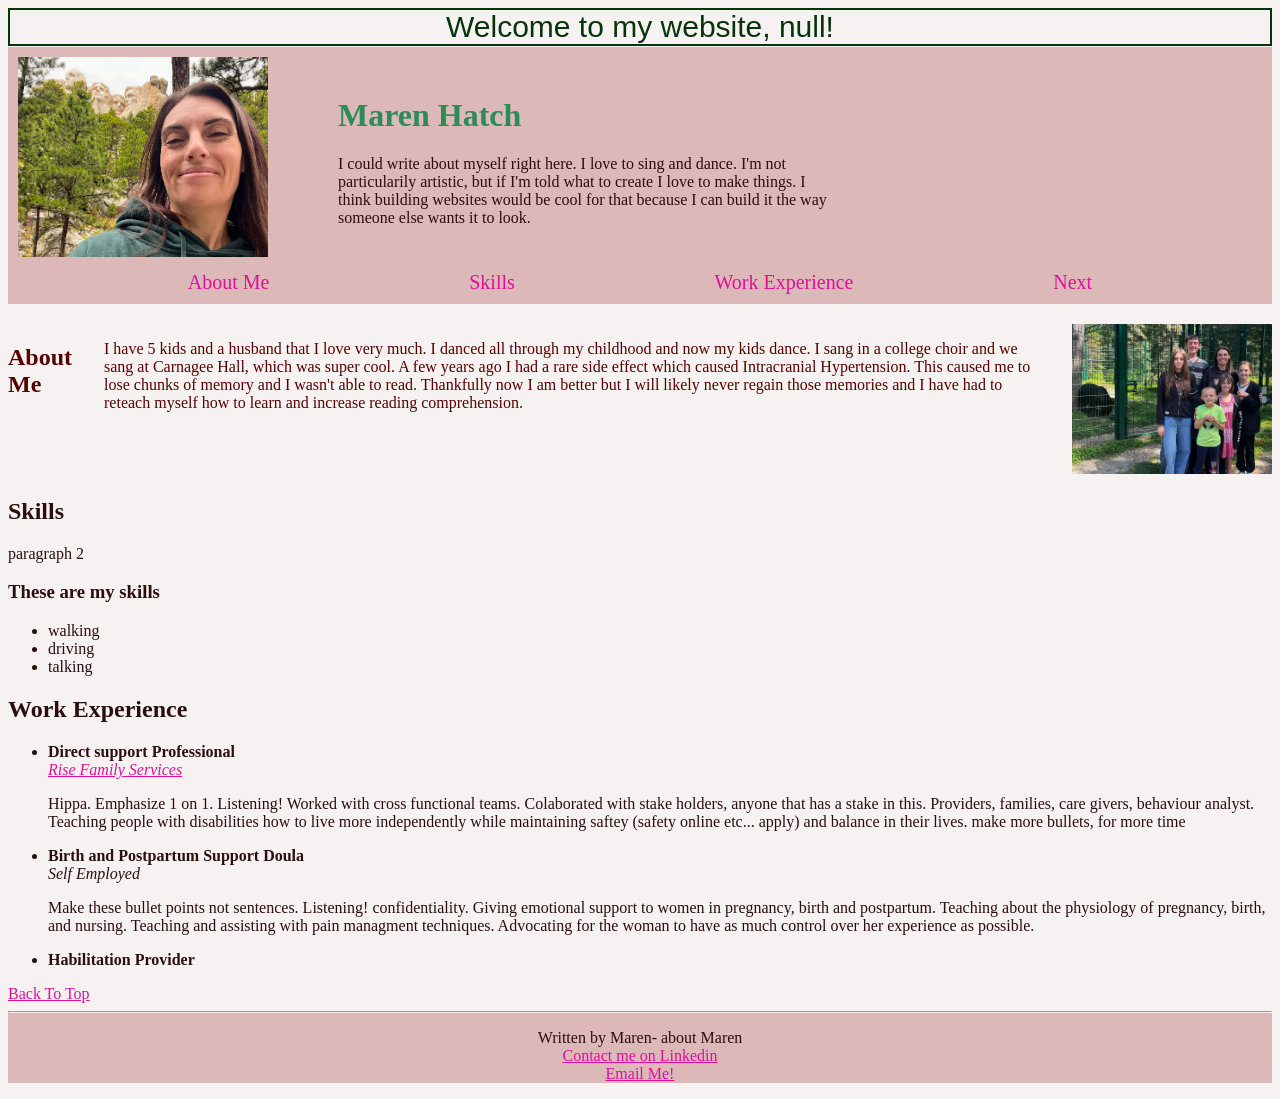
==== index.html @ 508d36a8 "Add files to repository" ====
<!DOCTYPE html>
<html lang="en">

<head>
    <meta charset="UTF-8">
    <meta name="viewport" content="width=device-width, initial-scale=1.0">
    <title>🌹 Hello World</title>
    <link rel="stylesheet" href="styles.css">
</head>

<body id="top">
    <div id="greeting"></div>

    <header>

        <a href="https://www.nps.gov/moru/index.htm" target="_blank"><img src="Maren.jpg" alt="Maren at Mount Rushmore"
                height="200px"></a>

        <div class="intro">
            <h1>Maren Hatch</h1>

            <p>I could write about myself right here. I love to sing and dance.
                I'm not particularily artistic, but if I'm told what to create I love to make things.
                I think building websites would be cool for that because I can build it the way someone else wants it to
                look.</p>
        </div>

    </header>

    <nav>
        <div class="contents">
            <a href="#aboutme">About Me</a></li>
            <a href="#skills">Skills</a></li>
            <a href="#work">Work Experience</a></li>
            <a href="next">Next</a></li>
        </div>
    </nav>

    <main>

        <section id="aboutme">
            <div>
                <h2>About Me</h2>
            </div class="aboutme">

            <p>I have 5 kids and a husband that I love very much.
                I danced all through my childhood and now my kids dance.
                I sang in a college choir and we sang at Carnagee Hall, which was super cool.
                A few years ago I had a rare side effect which caused Intracranial Hypertension.
                This caused me to lose chunks of memory and I wasn't able to read.
                Thankfully now I am better but I will likely never regain those memories
                and I have had to reteach myself how to learn and increase reading comprehension.

            </p>
            </div>
            <div>
                <a href="https://bear.org/" target="_blank"><img src="Meandkids.jpg"
                        alt="Maren and her 5 kids visiting the bear center" width="200"></a>
            </div>
        </section>

        <section id="skills">
            <h2>Skills</h2>
            <p>paragraph 2</p>
            <h3>These are my skills</h3>
            <ul>
                <li>walking</li>
                <li>driving</li>
                <li>talking</li>
            </ul>

        </section>
        <section id="work">
            <h2>Work Experience</h2>
            <ul>
                <li><b>Direct support Professional</b>
                    <br><a href="https://riseservicesincut.org/" target="_blank"><i>Rise Family Services</i></a>
                    <p> Hippa. Emphasize 1 on 1. Listening! Worked with cross functional teams. Colaborated with stake
                        holders, anyone that has a stake in this. Providers, families, care givers, behaviour analyst.
                        Teaching people with disabilities how to live more independently
                        while maintaining saftey (safety online etc... apply) and balance in their lives.
                        make more bullets, for more time</p>
                </li>
                <li><b>Birth and Postpartum Support Doula</b>
                    <br><i>Self Employed</i>
                    <p>Make these bullet points not sentences. Listening! confidentiality. Giving emotional support to
                        women in pregnancy, birth and postpartum.
                        Teaching about the physiology of pregnancy, birth, and nursing.
                        Teaching and assisting with pain managment techniques. Advocating for the woman
                        to have as much control over her experience as possible. </p>
                </li>
                <li><b>Habilitation Provider</b>

                </li>
            </ul>

        </section>
    </main>
    <a href="#top">Back To Top </a>

    <script src="index.js"></script>

</body>
<footer class="centered">
    <hr>
    <p> Written by Maren- about Maren
        <br>
        <a href="https://www.linkedin.com/in/maren-hatch-58a64330a/" target="_blank">Contact me on Linkedin</a>
        <br>
        <a href="mailto:sunshine_2462003@yahoo.com" target="_blank">Email Me!</a>
    </p>
</footer>

</html>
---- styles.css ----
body {
    background-color: rgb(246, 242, 242);
    color: rgb(43, 14, 14)
}



header {
    background-color: rgb(220, 184, 184);
    display: flex;
    justify-content: left;
    align-items: center;
    gap: 20px;
    padding: 10px;
    margin-top: -4px;
}

.intro {
    margin-left: 50px;
}

.intro {
    max-width: 500px;
    text-align: left;
}

.contents {
    background-color: rgb(220, 184, 184);
    overflow: hidden;
    display: flex;
    justify-content: space-evenly;
}

h1 {
    color: seagreen;
}


.contents a {
    float: left;
    color: #f2f2f5;
    text-align: center;
    padding: 0px 20px 10px;
    text-decoration: none;
    font-size: 20px;
}

.contents a:hover {
    background-color: #4c0505;
    color: rgb(243, 240, 240);
    font-style: italic;
}

.centered {
    text-align: center;
}

.right {
    text-align: right;
}

a:link {
    color: rgb(225, 15, 155);
}

a:visited {
    color: rgb(225, 15, 155)
}

a:hover {
    color: hotpink
}

a:active {
    color: rgb(76, 32, 54)
}


#aboutme {
    margin-top: 20px;
    color: rgb(87, 0, 0);
    display: flex;
    flex-direction: row;
    gap: 2em;
    /* Add space between children */
}

.aboutme {
    max-width: 500px;
}

footer {
    background-color: rgb(220, 184, 184);
}
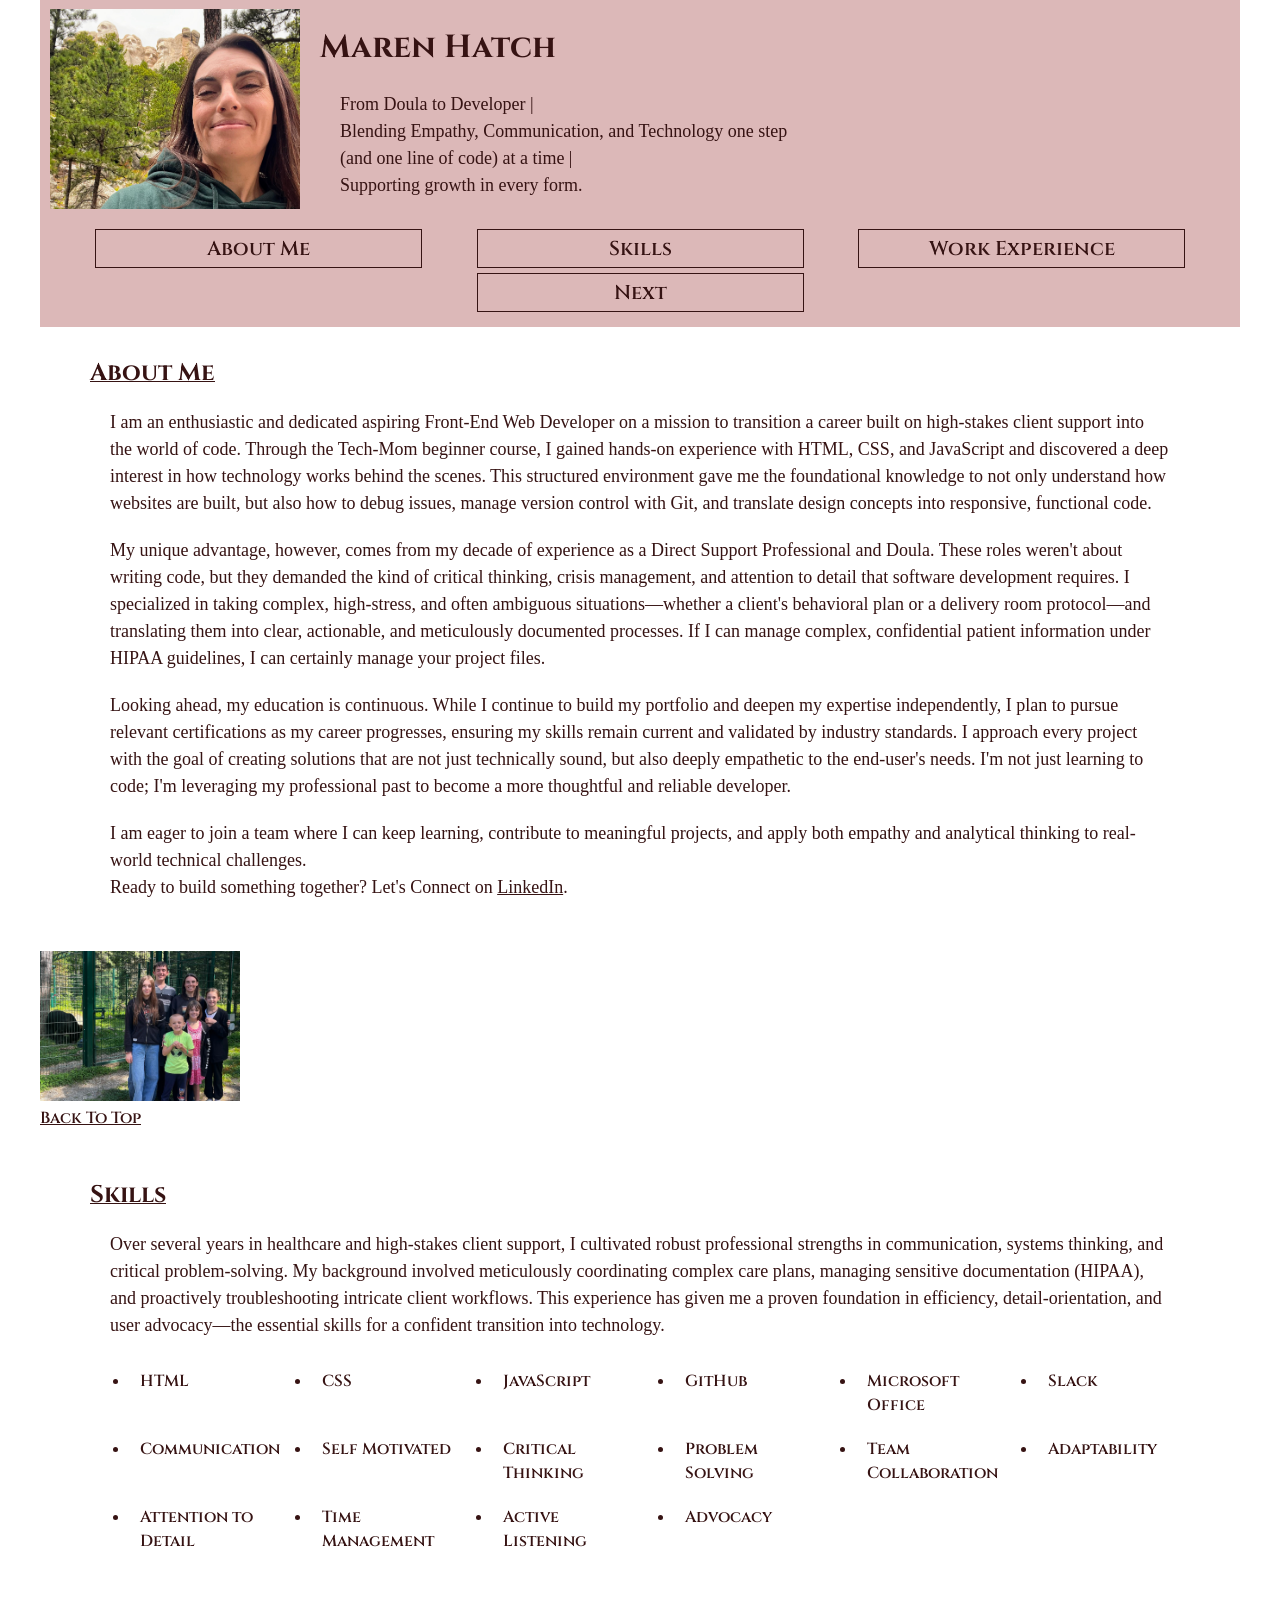
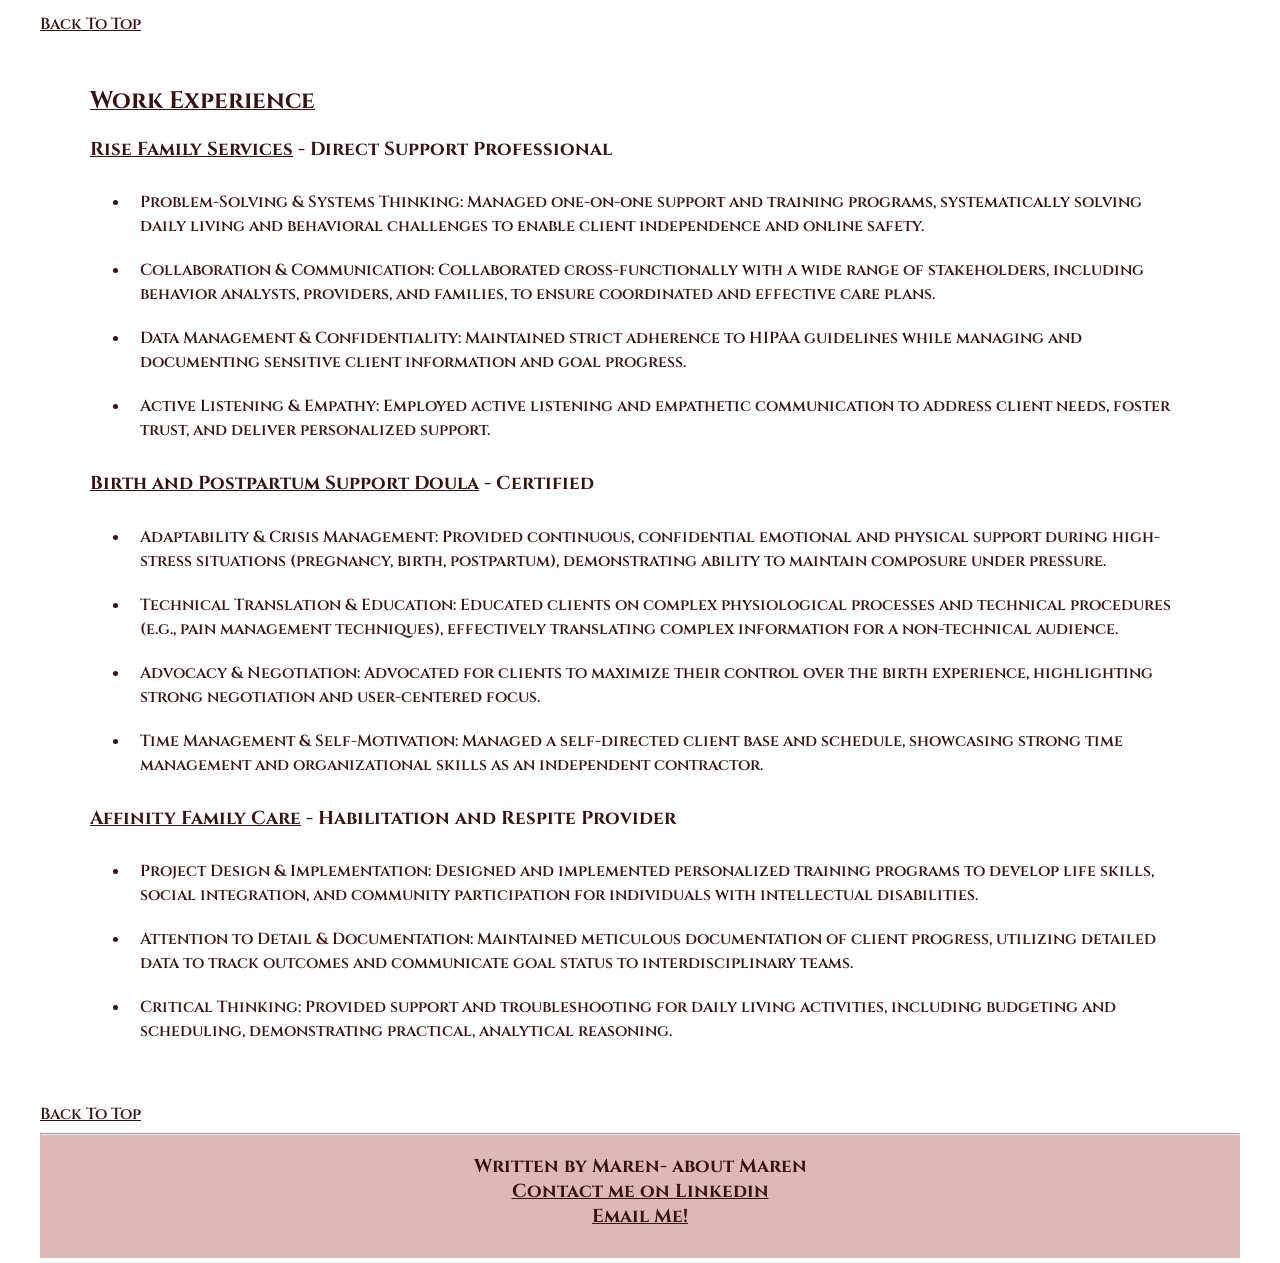
==== commit d77859bf: "updates about me, skills details, skills list in columns, commented out JS for now" ====
--- a/index.html
+++ b/index.html
@@ -4,7 +4,12 @@
 <head>
     <meta charset="UTF-8">
     <meta name="viewport" content="width=device-width, initial-scale=1.0">
-    <title>🌹 Hello World</title>
+    <title>Maren Hatch 🌹 </title>
+
+    <link rel="preconnect" href="https://fonts.googleapis.com">
+    <link rel="preconnect" href="https://fonts.gstatic.com" crossorigin>
+    <link href="https://fonts.googleapis.com/css2?family=Cinzel:wght@400..900&display=swap" rel="stylesheet">
+
     <link rel="stylesheet" href="styles.css">
 </head>
 
@@ -19,10 +24,11 @@
         <div class="intro">
             <h1>Maren Hatch</h1>
 
-            <p>I could write about myself right here. I love to sing and dance.
-                I'm not particularily artistic, but if I'm told what to create I love to make things.
-                I think building websites would be cool for that because I can build it the way someone else wants it to
-                look.</p>
+            <p>From Doula to Developer | <br>
+                Blending Empathy, Communication, and Technology one step
+                (and one line of code)
+                at a time | <br>Supporting growth in every form.
+            </p>
         </div>
 
     </header>
@@ -33,6 +39,7 @@
             <a href="#skills">Skills</a></li>
             <a href="#work">Work Experience</a></li>
             <a href="next">Next</a></li>
+
         </div>
     </nav>
 
@@ -43,72 +50,154 @@
                 <h2>About Me</h2>
             </div class="aboutme">
 
-            <p>I have 5 kids and a husband that I love very much.
-                I danced all through my childhood and now my kids dance.
-                I sang in a college choir and we sang at Carnagee Hall, which was super cool.
-                A few years ago I had a rare side effect which caused Intracranial Hypertension.
-                This caused me to lose chunks of memory and I wasn't able to read.
-                Thankfully now I am better but I will likely never regain those memories
-                and I have had to reteach myself how to learn and increase reading comprehension.
-
-            </p>
-            </div>
-            <div>
-                <a href="https://bear.org/" target="_blank"><img src="Meandkids.jpg"
-                        alt="Maren and her 5 kids visiting the bear center" width="200"></a>
-            </div>
+            <p>I am an enthusiastic and dedicated aspiring Front-End Web Developer on a mission to transition a career
+                built on high-stakes client support into the world of code. Through the Tech-Mom beginner course, I
+                gained hands-on experience with HTML, CSS, and JavaScript and discovered a deep interest in how
+                technology works behind the scenes. This structured environment gave me the foundational knowledge to
+                not only understand how websites are built, but also how to debug issues, manage version control with
+                Git, and translate design concepts into responsive, functional code.</p>
+
+            <p>My unique advantage, however, comes from my decade of experience as a Direct Support Professional and
+                Doula. These roles weren't about writing code, but they demanded the kind of critical thinking, crisis
+                management, and attention to detail that software development requires. I specialized in taking complex,
+                high-stress, and often ambiguous situations—whether a client's behavioral plan or a delivery room
+                protocol—and translating them into clear, actionable, and meticulously documented processes. If I can
+                manage complex, confidential patient information under HIPAA guidelines, I can certainly manage your
+                project files.
+            </p>
+            <p>
+                Looking ahead, my education is continuous. While I continue to build my portfolio and deepen my
+                expertise independently, I plan to pursue relevant certifications as my career progresses, ensuring my
+                skills remain current and validated by industry standards. I approach every project with the goal of
+                creating solutions that are not just technically sound, but also deeply empathetic to the end-user's
+                needs. I'm not just learning to code; I'm leveraging my professional past to become a more thoughtful
+                and reliable developer.
+            </p>
+            <p>
+                I am eager to join a team where I can keep learning, contribute to meaningful projects, and apply both
+                empathy and analytical thinking to real-world technical challenges.
+                <br>Ready to build something together? Let's Connect on <a
+                    href="https://www.linkedin.com/in/maren-hatch-58a64330a/" target="_blank">LinkedIn</a>.
+            </p>
         </section>
+        <div>
+            <a href="https://bear.org/" target="_blank"><img src="Meandkids.jpg"
+                    alt="Maren and her 5 kids visiting the bear center" width="200"></a>
+        </div>
+
+        <a href="#top">Back To Top </a>
 
         <section id="skills">
             <h2>Skills</h2>
-            <p>paragraph 2</p>
-            <h3>These are my skills</h3>
-            <ul>
-                <li>walking</li>
-                <li>driving</li>
-                <li>talking</li>
+            <p>Over several years in healthcare and high-stakes client support, I cultivated robust professional
+                strengths in communication, systems thinking, and critical problem-solving. My background involved
+                meticulously coordinating complex care plans, managing sensitive documentation (HIPAA), and proactively
+                troubleshooting intricate client workflows. This experience has given me a proven foundation in
+                efficiency, detail-orientation, and user advocacy—the essential skills for a confident transition into
+                technology.
+            </p>
+
+            <ul class="skills-list">
+                <li>HTML</li>
+                <li>CSS</li>
+                <li>JavaScript</li>
+                <li>GitHub</li>
+                <li>Microsoft Office</li>
+                <li>Slack</li>
+                <li>Communication</li>
+                <li>Self Motivated</li>
+                <li>Critical Thinking</li>
+                <li>Problem Solving</li>
+                <li>Team Collaboration</li>
+                <li>Adaptability</li>
+                <li>Attention to Detail</li>
+                <li>Time Management</li>
+                <li>Active Listening</li>
+                <li>Advocacy</li>
+
             </ul>
 
         </section>
+
+        <a href="#top">Back To Top </a>
+
         <section id="work">
             <h2>Work Experience</h2>
+
+            <h3><a href="https://riseservicesincut.org/" target="_blank">Rise Family Services</a>
+                - Direct Support Professional</h3>
             <ul>
-                <li><b>Direct support Professional</b>
-                    <br><a href="https://riseservicesincut.org/" target="_blank"><i>Rise Family Services</i></a>
-                    <p> Hippa. Emphasize 1 on 1. Listening! Worked with cross functional teams. Colaborated with stake
-                        holders, anyone that has a stake in this. Providers, families, care givers, behaviour analyst.
-                        Teaching people with disabilities how to live more independently
-                        while maintaining saftey (safety online etc... apply) and balance in their lives.
-                        make more bullets, for more time</p>
-                </li>
-                <li><b>Birth and Postpartum Support Doula</b>
-                    <br><i>Self Employed</i>
-                    <p>Make these bullet points not sentences. Listening! confidentiality. Giving emotional support to
-                        women in pregnancy, birth and postpartum.
-                        Teaching about the physiology of pregnancy, birth, and nursing.
-                        Teaching and assisting with pain managment techniques. Advocating for the woman
-                        to have as much control over her experience as possible. </p>
-                </li>
-                <li><b>Habilitation Provider</b>
-
-                </li>
+                <li>Problem-Solving & Systems Thinking: Managed one-on-one support and training programs,
+                    systematically solving daily living and behavioral challenges to enable client independence
+                    and
+                    online safety.
+                </li>
+                <li>Collaboration & Communication: Collaborated cross-functionally with a wide range of
+                    stakeholders, including behavior analysts, providers, and families, to ensure coordinated
+                    and
+                    effective care plans.
+                </li>
+                <li>Data Management & Confidentiality: Maintained strict adherence to HIPAA guidelines while
+                    managing and documenting sensitive client information and goal progress.
+                </li>
+                <li>Active Listening & Empathy: Employed active listening and empathetic communication to
+                    address
+                    client needs, foster trust, and deliver personalized support.
+                </li>
+            </ul>
+            <h3><a href="https://postpartum.net/get-help/doulas/" target="_blank">Birth and Postpartum Support Doula</a>
+                - Certified</h3>
+            <ul>
+                <li>Adaptability & Crisis Management: Provided continuous, confidential emotional and physical
+                    support during high-stress situations (pregnancy, birth, postpartum), demonstrating ability
+                    to
+                    maintain composure under pressure.
+                </li>
+                <li>Technical Translation & Education: Educated clients on complex physiological processes and
+                    technical procedures (e.g., pain management techniques), effectively translating complex
+                    information for a non-technical audience.
+
+                </li>
+                <li>Advocacy & Negotiation: Advocated for clients to maximize their control over the birth
+                    experience, highlighting strong negotiation and user-centered focus.
+
+                </li>
+                <li>Time Management & Self-Motivation: Managed a self-directed client base and schedule,
+                    showcasing strong time management and organizational skills as an independent contractor.
+                </li>
+            </ul>
+            </li>
+            <h3><a href="https://affinityfamily.com/">Affinity Family Care</a> - Habilitation and Respite Provider</h3>
+            <ul>
+                <li>Project Design & Implementation: Designed and implemented personalized training programs to
+                    develop life skills, social integration, and community participation for individuals with
+                    intellectual disabilities.</li>
+                <li>Attention to Detail & Documentation: Maintained meticulous documentation of client progress,
+                    utilizing detailed data to track outcomes and communicate goal status to interdisciplinary
+                    teams.</li>
+                <li>Critical Thinking: Provided support and troubleshooting for daily living activities,
+                    including
+                    budgeting and scheduling, demonstrating practical, analytical reasoning.</li>
+            </ul>
+            </li>
             </ul>
 
         </section>
     </main>
     <a href="#top">Back To Top </a>
 
-    <script src="index.js"></script>
+    <!--<script src="index.js"></script>-->
 
 </body>
 <footer class="centered">
     <hr>
-    <p> Written by Maren- about Maren
+    <h3> Written by Maren- about Maren
         <br>
-        <a href="https://www.linkedin.com/in/maren-hatch-58a64330a/" target="_blank">Contact me on Linkedin</a>
+        <a href="https://www.linkedin.com/in/maren-hatch-58a64330a/" target="_blank">Contact me on
+            Linkedin</a>
         <br>
         <a href="mailto:sunshine_2462003@yahoo.com" target="_blank">Email Me!</a>
-    </p>
+    </h3>
 </footer>
 
 </html>
--- a/styles.css
+++ b/styles.css
@@ -1,22 +1,37 @@
 body {
-    background-color: rgb(246, 242, 242);
-    color: rgb(43, 14, 14)
+    color: rgb(54, 19, 19);
+    max-width: 1200px;
+    margin: auto;
+
+    /* <weight>: Use a value from 400 to 900 */
+    font-family: 'Cinzel', sans-serif;
+    font-optical-sizing: auto;
+    font-weight: 600;
+    font-style: normal;
 }
 
 
+p {
+    font-family: 'Times New Roman', Times, serif;
+    font-weight: 500;
+    font-size: large;
+    line-height: 1.5;
+    margin: 20px;
+}
+
+section {
+    margin: 50px;
+}
 
 header {
     background-color: rgb(220, 184, 184);
     display: flex;
+    flex-wrap: wrap;
     justify-content: left;
     align-items: center;
     gap: 20px;
     padding: 10px;
-    margin-top: -4px;
-}
-
-.intro {
-    margin-left: 50px;
+    margin-top: -5px;
 }
 
 .intro {
@@ -24,71 +39,97 @@
     text-align: left;
 }
 
+
+h2 {
+    text-decoration: underline;
+    text-decoration-thickness: 1px;
+
+}
+
 .contents {
     background-color: rgb(220, 184, 184);
     overflow: hidden;
     display: flex;
+    flex-wrap: wrap;
     justify-content: space-evenly;
+    margin-bottom: -20px;
+    padding-bottom: 10px;
+
 }
-
-h1 {
-    color: seagreen;
-}
-
 
 .contents a {
     float: left;
     color: #f2f2f5;
     text-align: center;
-    padding: 0px 20px 10px;
     text-decoration: none;
     font-size: 20px;
+    border: 1px solid rgb(54, 19, 19);
+    width: 225px;
+    padding: 5px 50px;
+    margin-bottom: 5px;
 }
 
 .contents a:hover {
-    background-color: #4c0505;
-    color: rgb(243, 240, 240);
+    background-color: rgb(54, 19, 19);
+    color: rgb(220, 184, 184);
     font-style: italic;
+    ;
+}
+
+
+ul.skills-list {
+    display: grid;
+    grid-template-columns: repeat(auto-fit, minmax(150px, 1fr));
+    justify-content: start;
+    column-gap: 30px;
+
 }
 
 .centered {
     text-align: center;
 }
 
+.justify {
+    text-align: justify
+}
+
 .right {
     text-align: right;
 }
 
+li {
+    padding: 10px;
+    line-height: 1.5;
+}
+
 a:link {
-    color: rgb(225, 15, 155);
+    color: rgb(54, 19, 19);
 }
 
 a:visited {
-    color: rgb(225, 15, 155)
+    color: rgb(54, 19, 19);
 }
 
 a:hover {
     color: hotpink
 }
 
+
+/*
 a:active {
     color: rgb(76, 32, 54)
-}
+}*/
 
-
+/*
 #aboutme {
-    margin-top: 20px;
     color: rgb(87, 0, 0);
     display: flex;
-    flex-direction: row;
-    gap: 2em;
-    /* Add space between children */
-}
+    flex-wrap: wrap;
 
-.aboutme {
-    max-width: 500px;
-}
+}*/
+
 
 footer {
     background-color: rgb(220, 184, 184);
+    padding-bottom: 10px;
 }
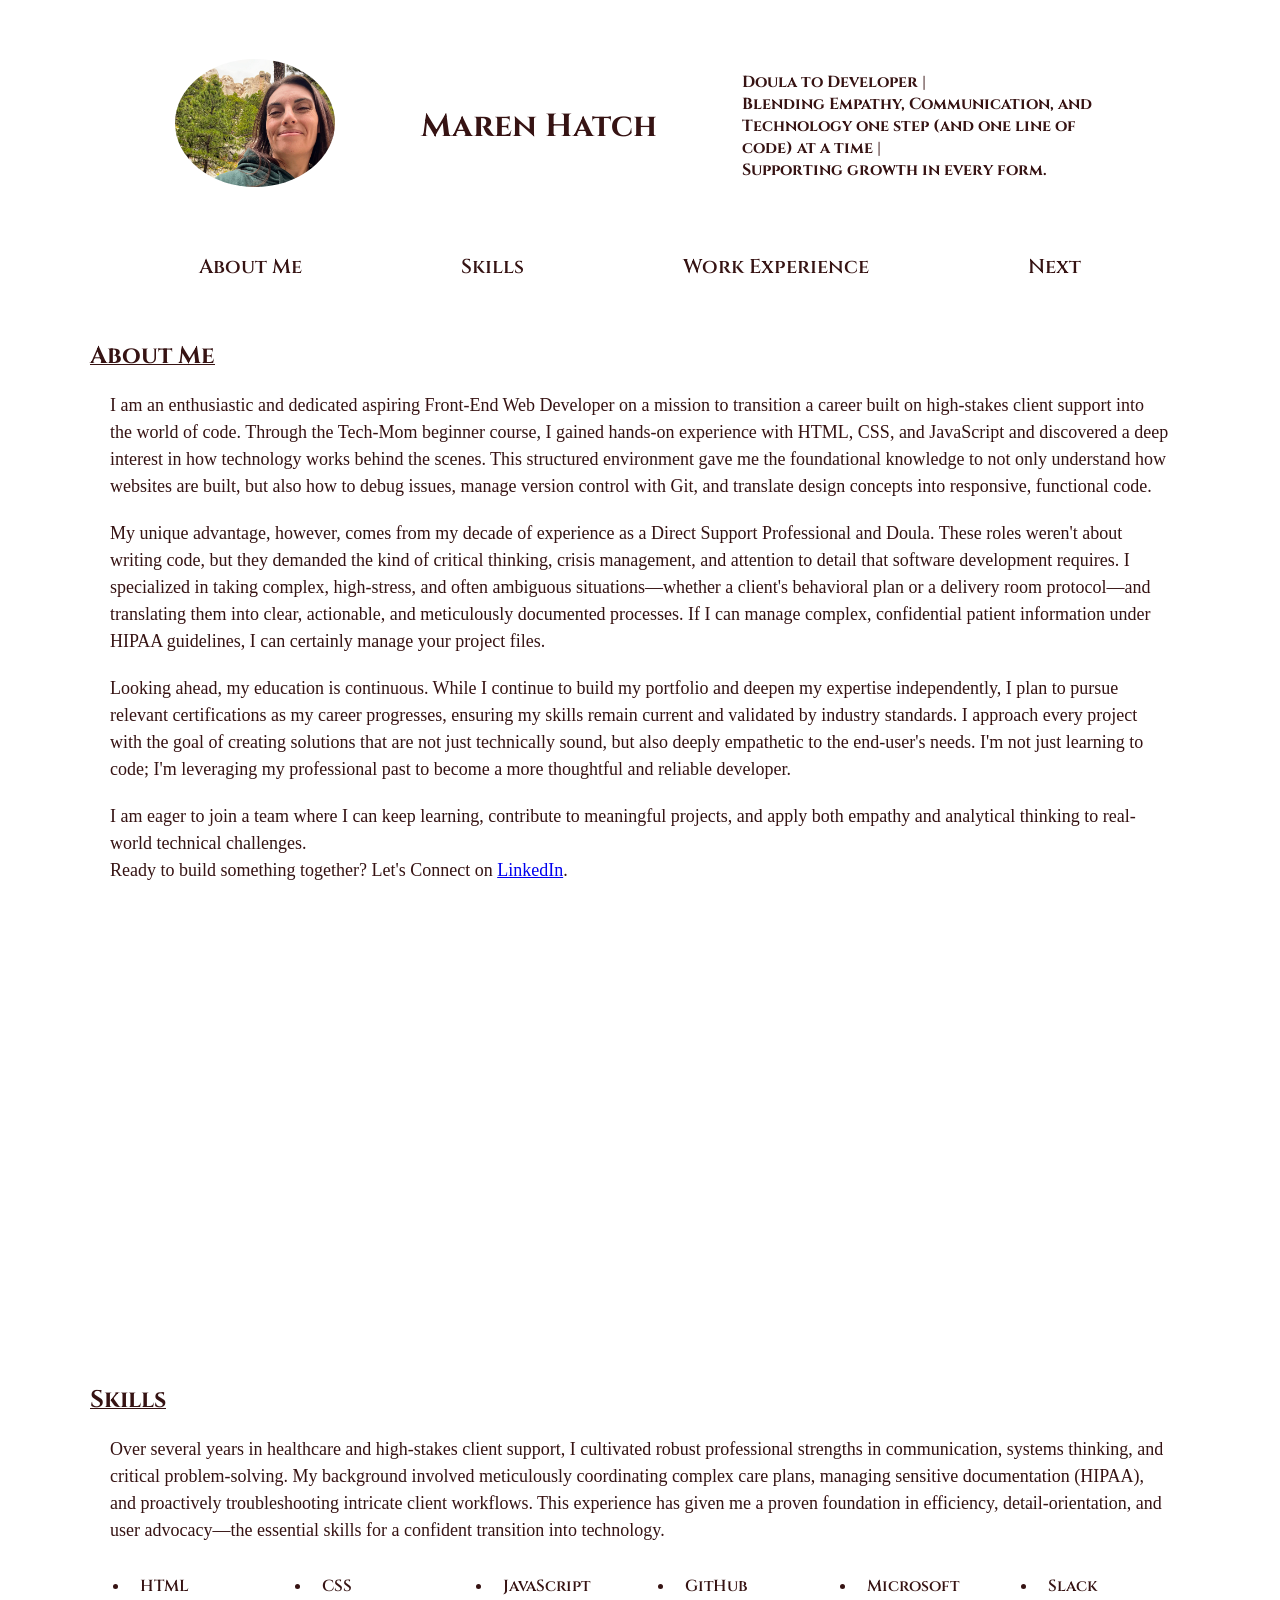
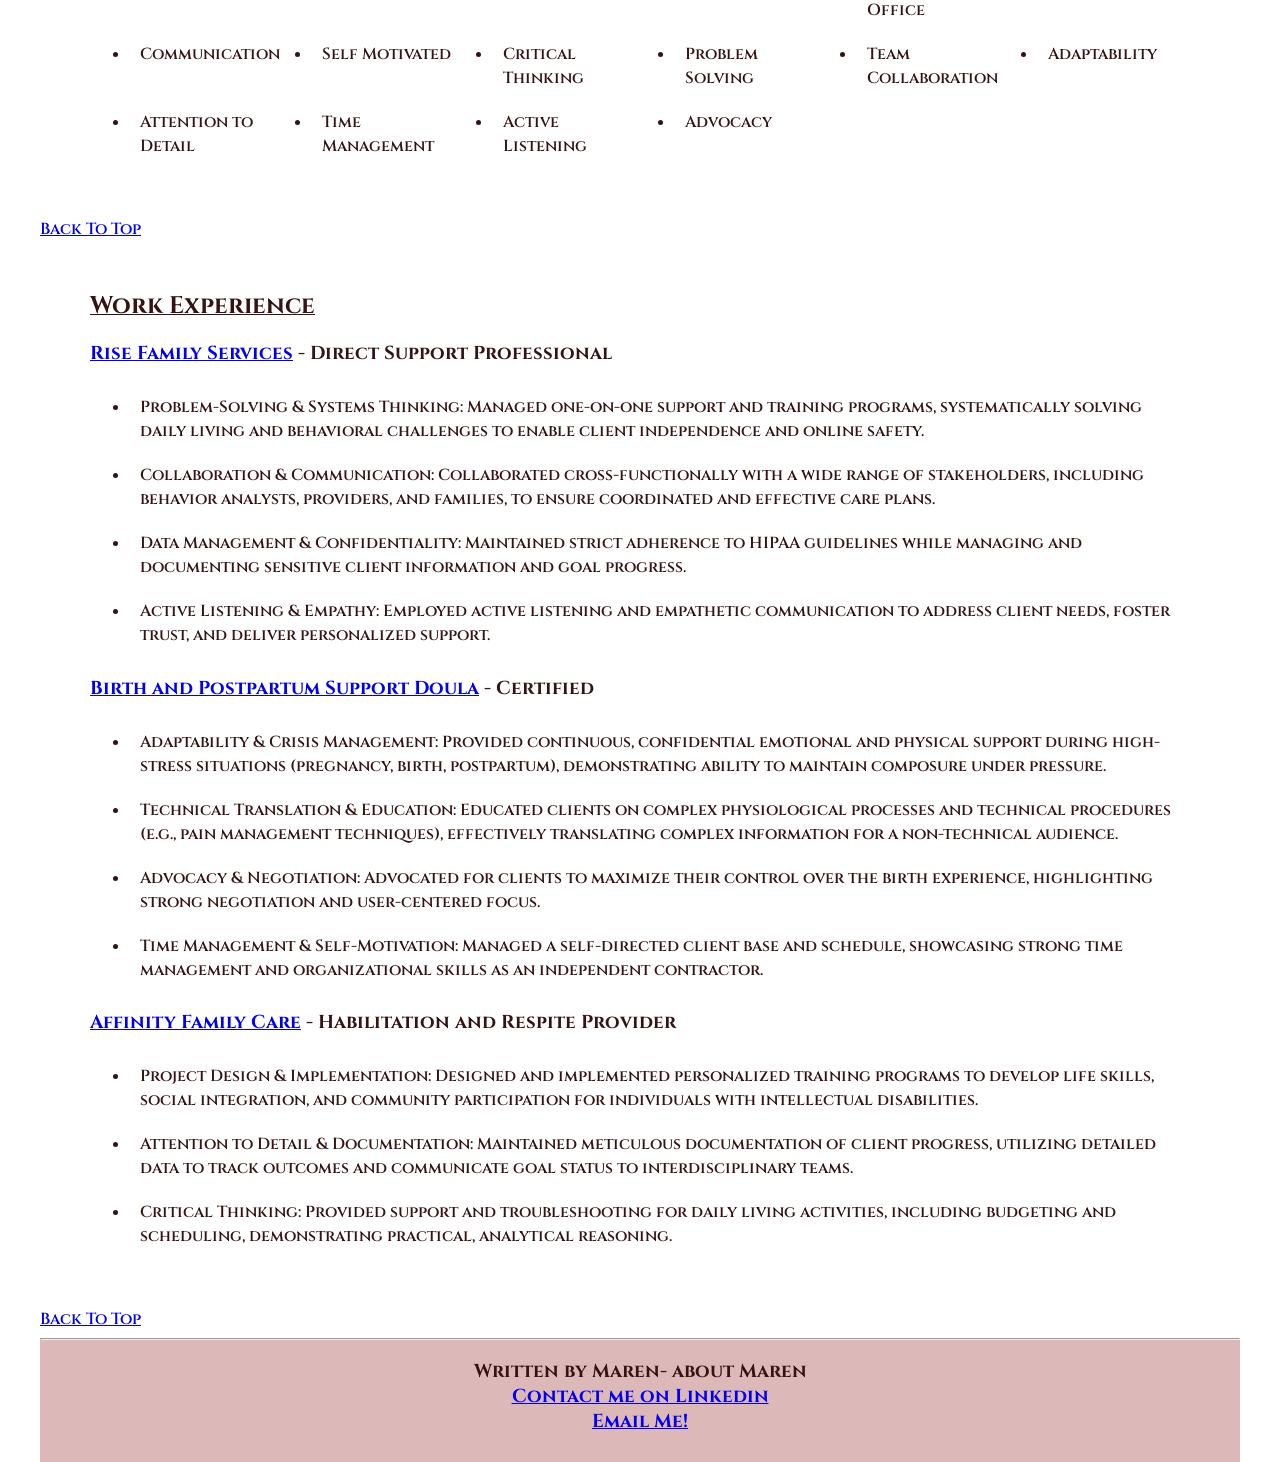
==== commit a2df9e74: "changing hero image different headshot image, different banner," ====
--- a/index.html
+++ b/index.html
@@ -17,31 +17,34 @@
     <div id="greeting"></div>
 
     <header>
-
-        <a href="https://www.nps.gov/moru/index.htm" target="_blank"><img src="Maren.jpg" alt="Maren at Mount Rushmore"
-                height="200px"></a>
-
-        <div class="intro">
-            <h1>Maren Hatch</h1>
-
-            <p>From Doula to Developer | <br>
-                Blending Empathy, Communication, and Technology one step
-                (and one line of code)
-                at a time | <br>Supporting growth in every form.
-            </p>
+        <div class="heroimage">
+
+            <div class="intro">
+
+                <a class="headshot" href="https://www.nps.gov/moru/index.htm" target="_blank"><img src="Maren.jpg"
+                        alt="Maren at Mount Rushmore"></a>
+
+                <h1>Maren Hatch</h1>
+                <h4 style="width:33%;"> Doula to Developer | <br>
+                    Blending Empathy, Communication, and Technology one step
+                    (and one line of code)
+                    at a time | <br>Supporting growth in every form.
+                </h4>
+            </div>
+
+            <nav>
+                <div class="navbar">
+                    <a href="#aboutme">About Me</a>
+                    <a href="#skills">Skills</a>
+                    <a href="#work">Work Experience</a>
+                    <a href="#next">Next</a>
+
+                </div>
+            </nav>
+
         </div>
-
     </header>
 
-    <nav>
-        <div class="contents">
-            <a href="#aboutme">About Me</a></li>
-            <a href="#skills">Skills</a></li>
-            <a href="#work">Work Experience</a></li>
-            <a href="next">Next</a></li>
-
-        </div>
-    </nav>
 
     <main>
 
@@ -80,12 +83,43 @@
                     href="https://www.linkedin.com/in/maren-hatch-58a64330a/" target="_blank">LinkedIn</a>.
             </p>
         </section>
-        <div>
-            <a href="https://bear.org/" target="_blank"><img src="Meandkids.jpg"
-                    alt="Maren and her 5 kids visiting the bear center" width="200"></a>
+
+        <div class="hero-banner-container">
+            <div class="hero-slide active" style="background-image: url('hero1.jpg');">
+                <h1>Welcome to Our Site!</h1>
+                <p>Discover amazing things.</p>
+            </div>
+
+            <div class="hero-slide" style="background-image: url('hero2.jpg');">
+                <h1>Explore New Horizons.</h1>
+                <p>Adventure awaits.</p>
+            </div>
+
+            <div class="hero-slide" style="background-image: url('hero3.jpg');">
+                <h1>Find Your Inspiration.</h1>
+                <p>Unleash your creativity.</p>
+            </div>
+
+            <div class="hero-slide" style="background-image: url('hero4.jpg');">
+                <h1>Welcome to Our Site!</h1>
+                <p>Discover amazing things.</p>
+            </div>
+
+            <div class="hero-slide" style="background-image: url('hero5.jpg');">
+                <h1>Explore New Horizons.</h1>
+                <p>Adventure awaits.</p>
+            </div>
+
+            <div class="hero-slide" style="background-image: url('hero6.jpg');">
+                <h1>Find Your Inspiration.</h1>
+                <p>Unleash your creativity.</p>
+            </div>
         </div>
-
-        <a href="#top">Back To Top </a>
+        <!--     <section class="changehero">
+            <div class="herocontent">
+                <h1 id="hero-heading">Learning, Building, Growing</h1>
+            </div>
+        </section>-->
 
         <section id="skills">
             <h2>Skills</h2>
@@ -186,7 +220,7 @@
     </main>
     <a href="#top">Back To Top </a>
 
-    <!--<script src="index.js"></script>-->
+    <script src="index.js"></script>
 
 </body>
 <footer class="centered">
--- a/styles.css
+++ b/styles.css
@@ -24,20 +24,41 @@
 }
 
 header {
-    background-color: rgb(220, 184, 184);
-    display: flex;
-    flex-wrap: wrap;
-    justify-content: left;
-    align-items: center;
-    gap: 20px;
-    padding: 10px;
-    margin-top: -5px;
+    /* background-color: rgb(220, 184, 184); */
 }
 
 .intro {
-    max-width: 500px;
-    text-align: left;
+    /*
+    display: grid;
+    grid-template-columns: repeat(auto-fit, minmax(150px, 1fr));
+    justify-items: start;
+    padding: 10px;
+    text-align: center;
+    column-gap: 50px;
+}*/
+
+    display: flex;
+    justify-content: space-evenly;
+    align-items: center;
+    padding: 50px;
 }
+
+.headshot img {
+    width: 10rem;
+    border-radius: 50%;
+
+}
+
+.heroimage {
+    background-position: center;
+    background-image: linear-gradient(rgba(255, 255, 255, .8), rgba(255, 255, 255, .2)), url("heroimage.jpg");
+    background-repeat: no-repeat;
+    position: relative;
+    width: 100%;
+    background-size: auto;
+    margin: auto;
+}
+
 
 
 h2 {
@@ -46,36 +67,33 @@
 
 }
 
-.contents {
-    background-color: rgb(220, 184, 184);
+.navbar {
+    background-color: rgba(220, 184, 184, 0);
     overflow: hidden;
     display: flex;
     flex-wrap: wrap;
     justify-content: space-evenly;
-    margin-bottom: -20px;
     padding-bottom: 10px;
+    max-width: 1200px;
 
 }
 
-.contents a {
+.navbar a {
     float: left;
-    color: #f2f2f5;
+    color: rgb(54, 19, 19);
     text-align: center;
     text-decoration: none;
     font-size: 20px;
-    border: 1px solid rgb(54, 19, 19);
-    width: 225px;
-    padding: 5px 50px;
-    margin-bottom: 5px;
+    /* width: 100px */
+    /* padding: 5px 20px; */
+    /* margin: 5px; */
 }
 
-.contents a:hover {
-    background-color: rgb(54, 19, 19);
-    color: rgb(220, 184, 184);
+.navbar a:hover {
+    background-color: rgba(255, 255, 255, 0.668);
+    color: rgb(54, 19, 19);
     font-style: italic;
-    ;
 }
-
 
 ul.skills-list {
     display: grid;
@@ -102,31 +120,48 @@
     line-height: 1.5;
 }
 
-a:link {
+.hero-banner-container {
+    position: relative;
+    width: 100%;
+    height: 400px;
+    overflow: hidden;
+}
+
+.hero-slide {
+    position: absolute;
+    top: 0;
+    left: 0;
+    width: 100%;
+    height: 100%;
+    background-size: cover;
+    background-position: center;
+    opacity: 0;
+    transition: opacity 1s ease-in-out;
+    /* Smooth transition */
+    display: flex;
+    flex-direction: column;
+    justify-content: center;
+    align-items: center;
+    color: rgb(255, 255, 255);
+    /* Example text color */
+    text-align: center;
+}
+
+.hero-slide.active {
+    opacity: .8;
+}
+
+/*a:link {
     color: rgb(54, 19, 19);
 }
 
 a:visited {
     color: rgb(54, 19, 19);
 }
-
+*/
 a:hover {
-    color: hotpink
+    filter: brightness(0.8);
 }
-
-
-/*
-a:active {
-    color: rgb(76, 32, 54)
-}*/
-
-/*
-#aboutme {
-    color: rgb(87, 0, 0);
-    display: flex;
-    flex-wrap: wrap;
-
-}*/
 
 
 footer {
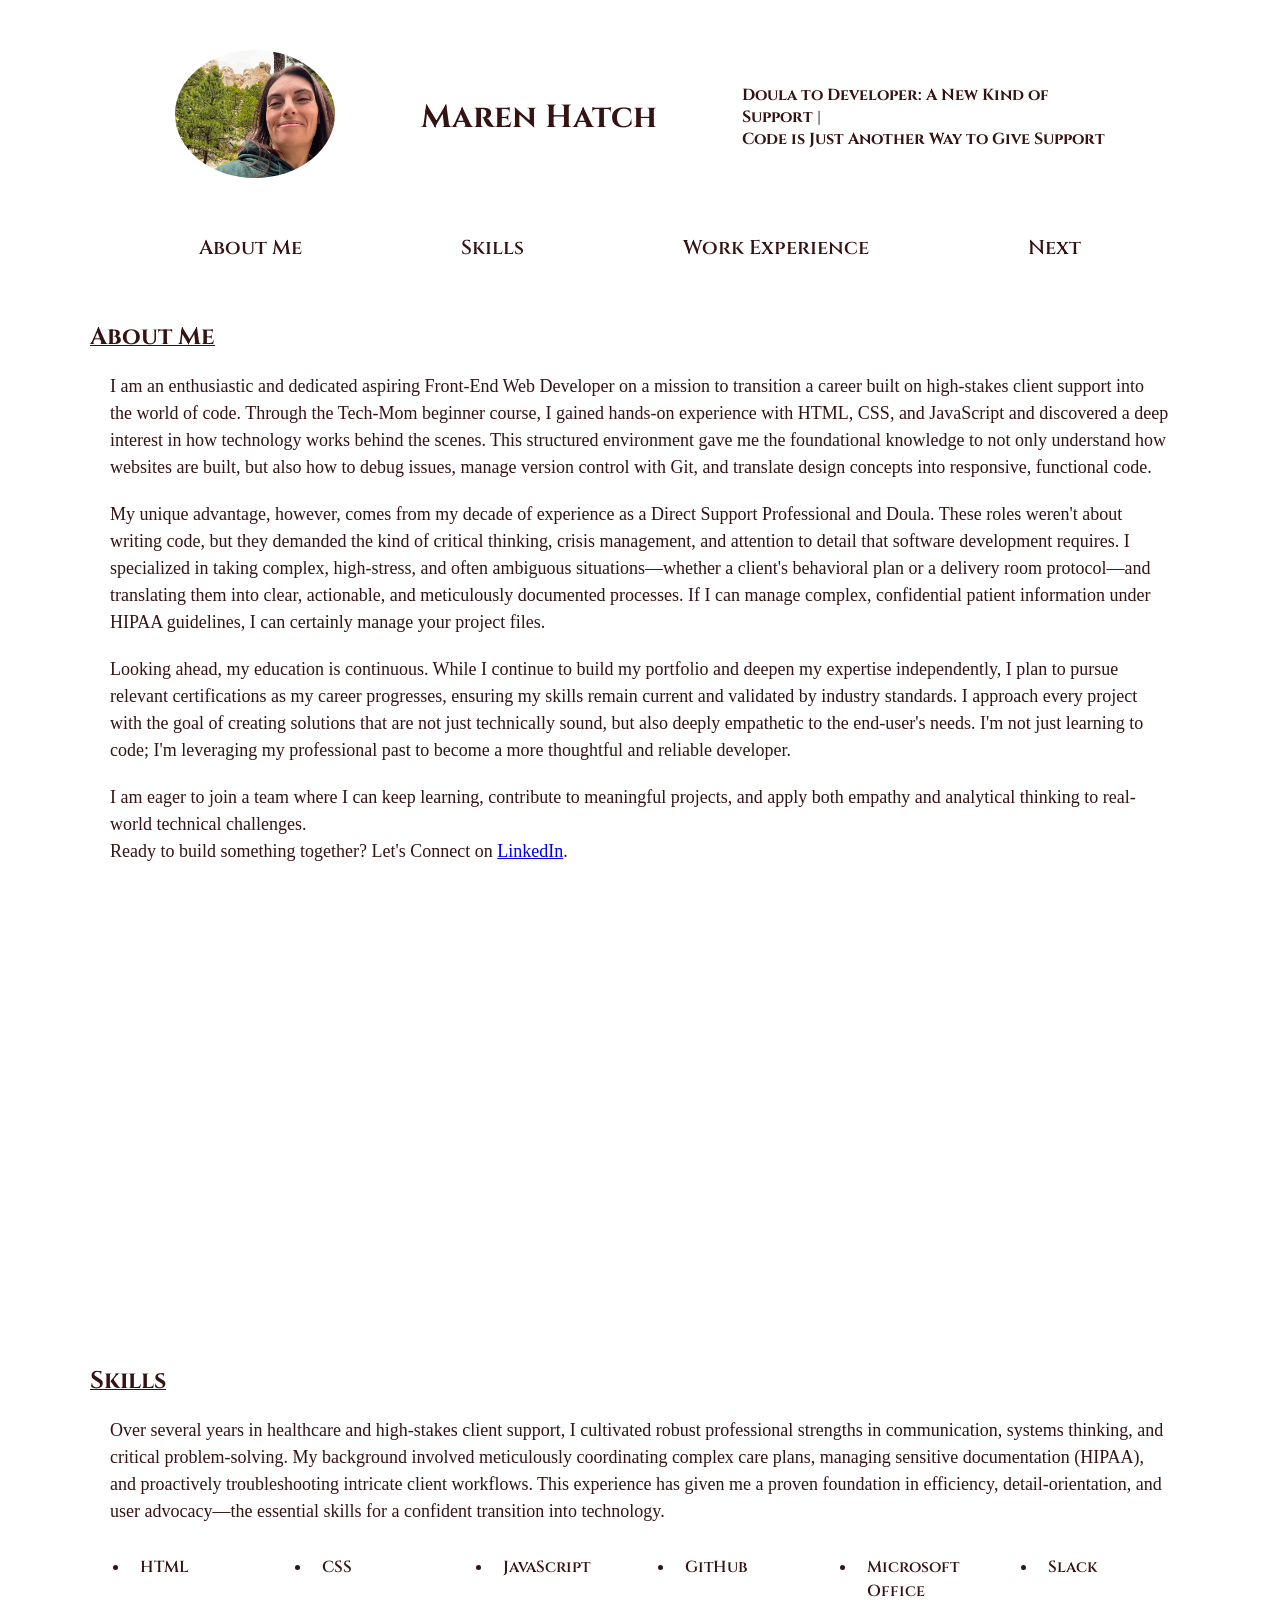
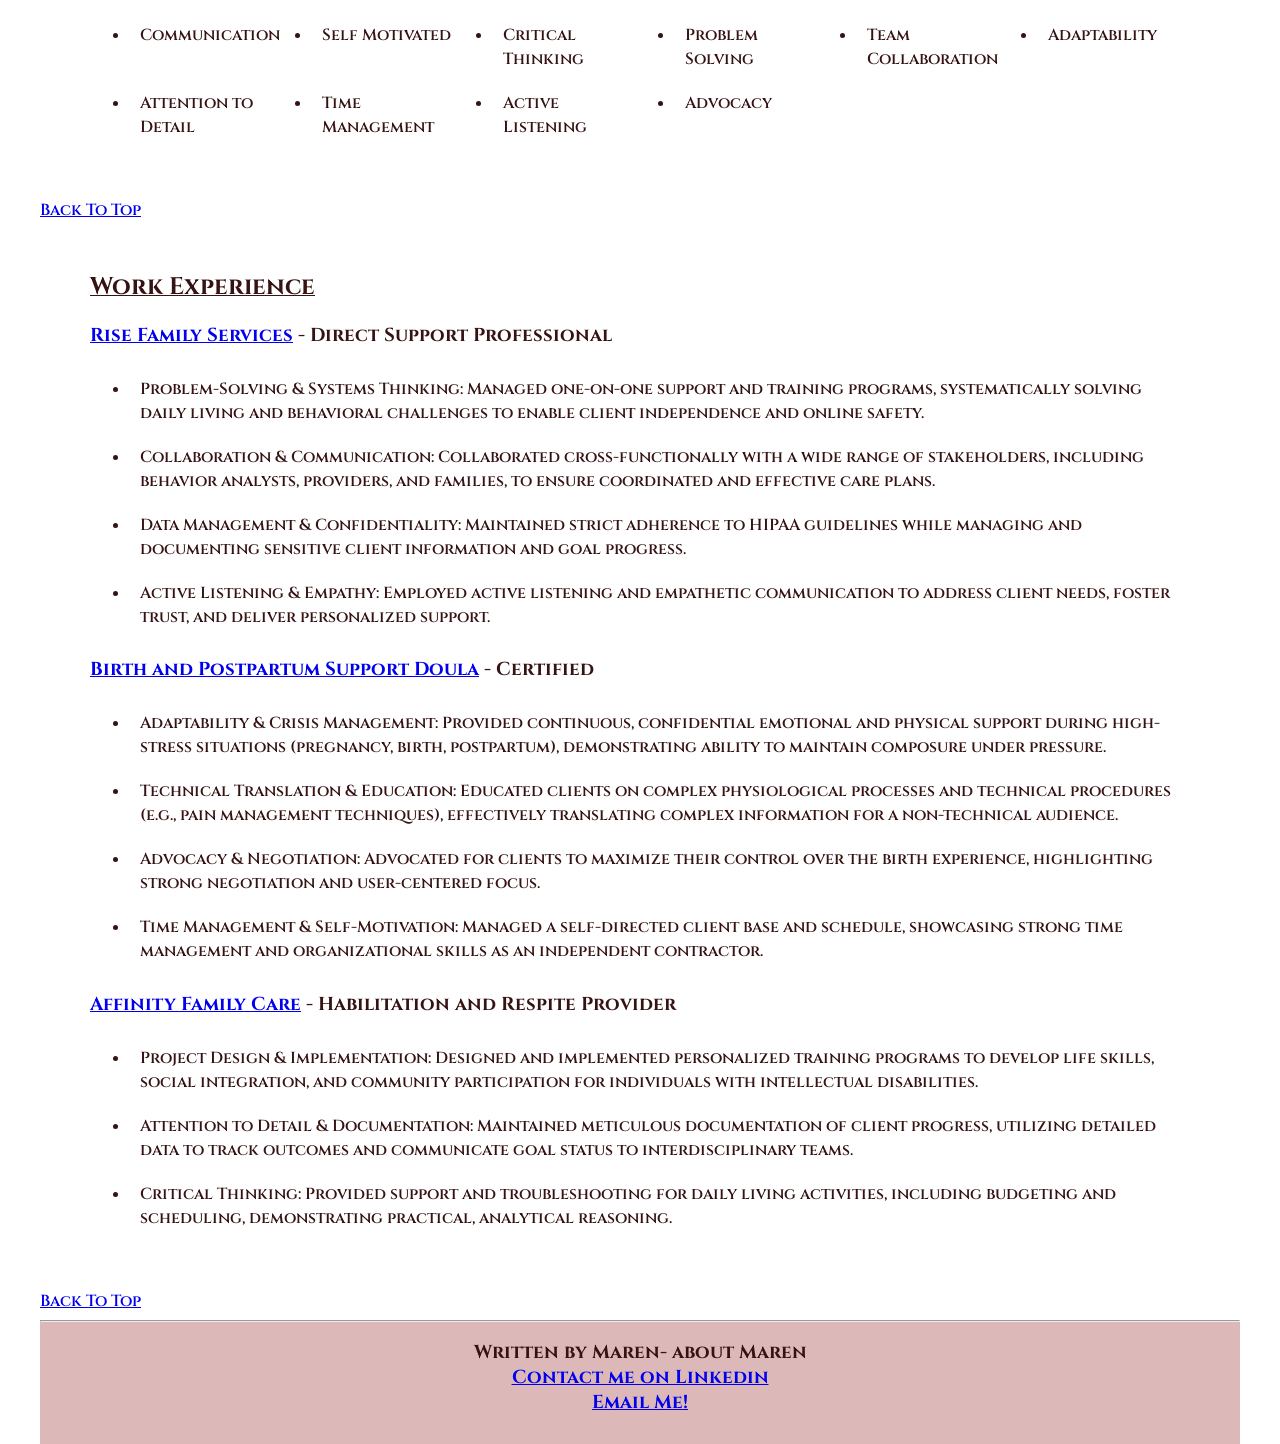
==== commit 0a848d5a: "personalized phrasing edits on heading and changing hero phrases" ====
--- a/index.html
+++ b/index.html
@@ -25,10 +25,8 @@
                         alt="Maren at Mount Rushmore"></a>
 
                 <h1>Maren Hatch</h1>
-                <h4 style="width:33%;"> Doula to Developer | <br>
-                    Blending Empathy, Communication, and Technology one step
-                    (and one line of code)
-                    at a time | <br>Supporting growth in every form.
+                <h4 style="width:33%;"> Doula to Developer: A New Kind of Support | <br>
+                    Code is Just Another Way to Give Support
                 </h4>
             </div>
 
@@ -86,33 +84,33 @@
 
         <div class="hero-banner-container">
             <div class="hero-slide active" style="background-image: url('hero1.jpg');">
-                <h1>Welcome to Our Site!</h1>
-                <p>Discover amazing things.</p>
+                <h1>Empathy Meets Code</h1>
+                <h3>The Art of User Advocacy, Inside and Out</h3>
             </div>
 
             <div class="hero-slide" style="background-image: url('hero2.jpg');">
-                <h1>Explore New Horizons.</h1>
-                <p>Adventure awaits.</p>
+                <h1>Complexity Does Not Intimidate Me</h1>
+                <h3>Specializing to navigate tough, beautiful & messy projects</h3>
             </div>
 
             <div class="hero-slide" style="background-image: url('hero3.jpg');">
-                <h1>Find Your Inspiration.</h1>
-                <p>Unleash your creativity.</p>
+                <h1>Leveraging Soft Skills for Hard Code</h1>
+                <h3>Proof that soft skills run deep, and code runs better</h3>
             </div>
 
             <div class="hero-slide" style="background-image: url('hero4.jpg');">
-                <h1>Welcome to Our Site!</h1>
-                <p>Discover amazing things.</p>
+                <h1>The Best Projects Start with a Human.</h1>
+                <h3>Applying real-world care to digital solutions.</h3>
             </div>
 
             <div class="hero-slide" style="background-image: url('hero5.jpg');">
-                <h1>Explore New Horizons.</h1>
-                <p>Adventure awaits.</p>
+                <h1>Transferable Skills: Proof I can learn anything</h1>
+                <h3>Still helping things grow; they're just on GitHub now</h3>
             </div>
 
             <div class="hero-slide" style="background-image: url('hero6.jpg');">
-                <h1>Find Your Inspiration.</h1>
-                <p>Unleash your creativity.</p>
+                <h1>I don't just solve problems, I support solutions</h1>
+                <h3>I've seen it all - Your bug doesn't scare me</h3>
             </div>
         </div>
         <!--     <section class="changehero">
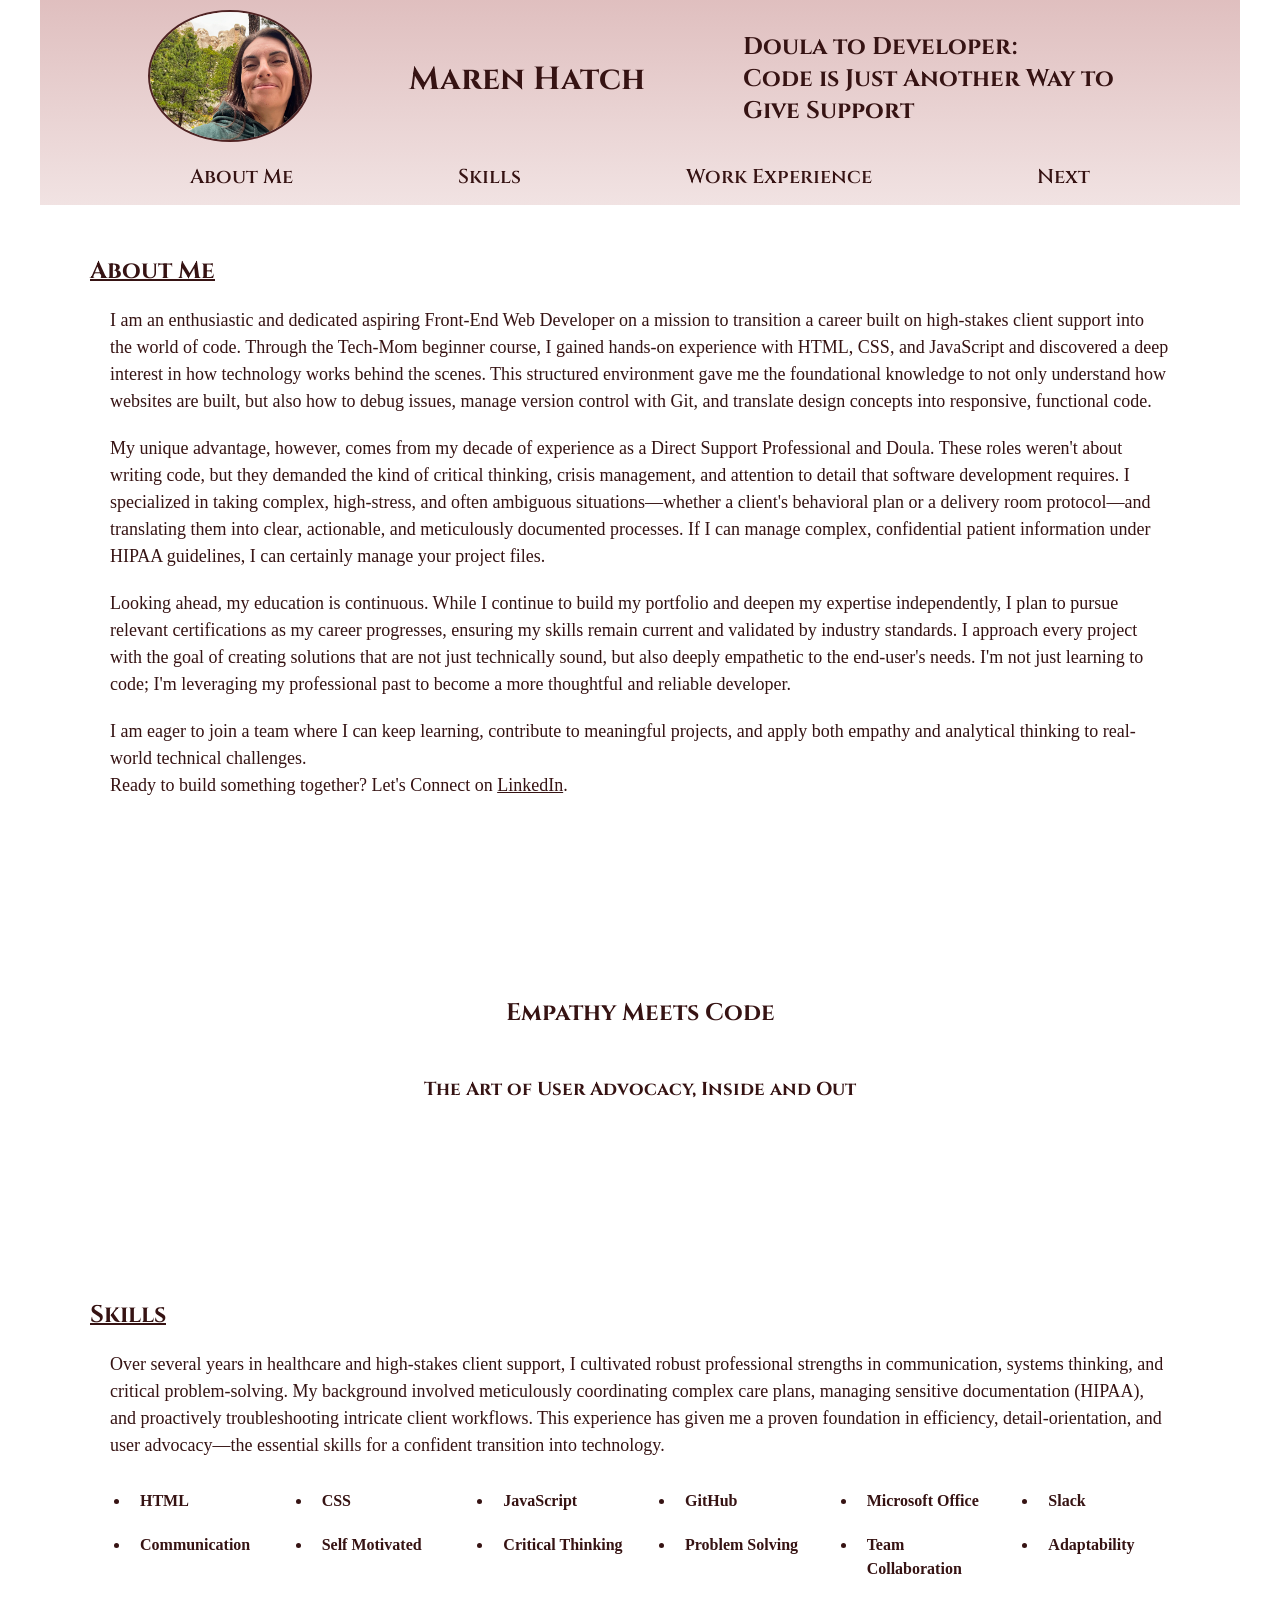
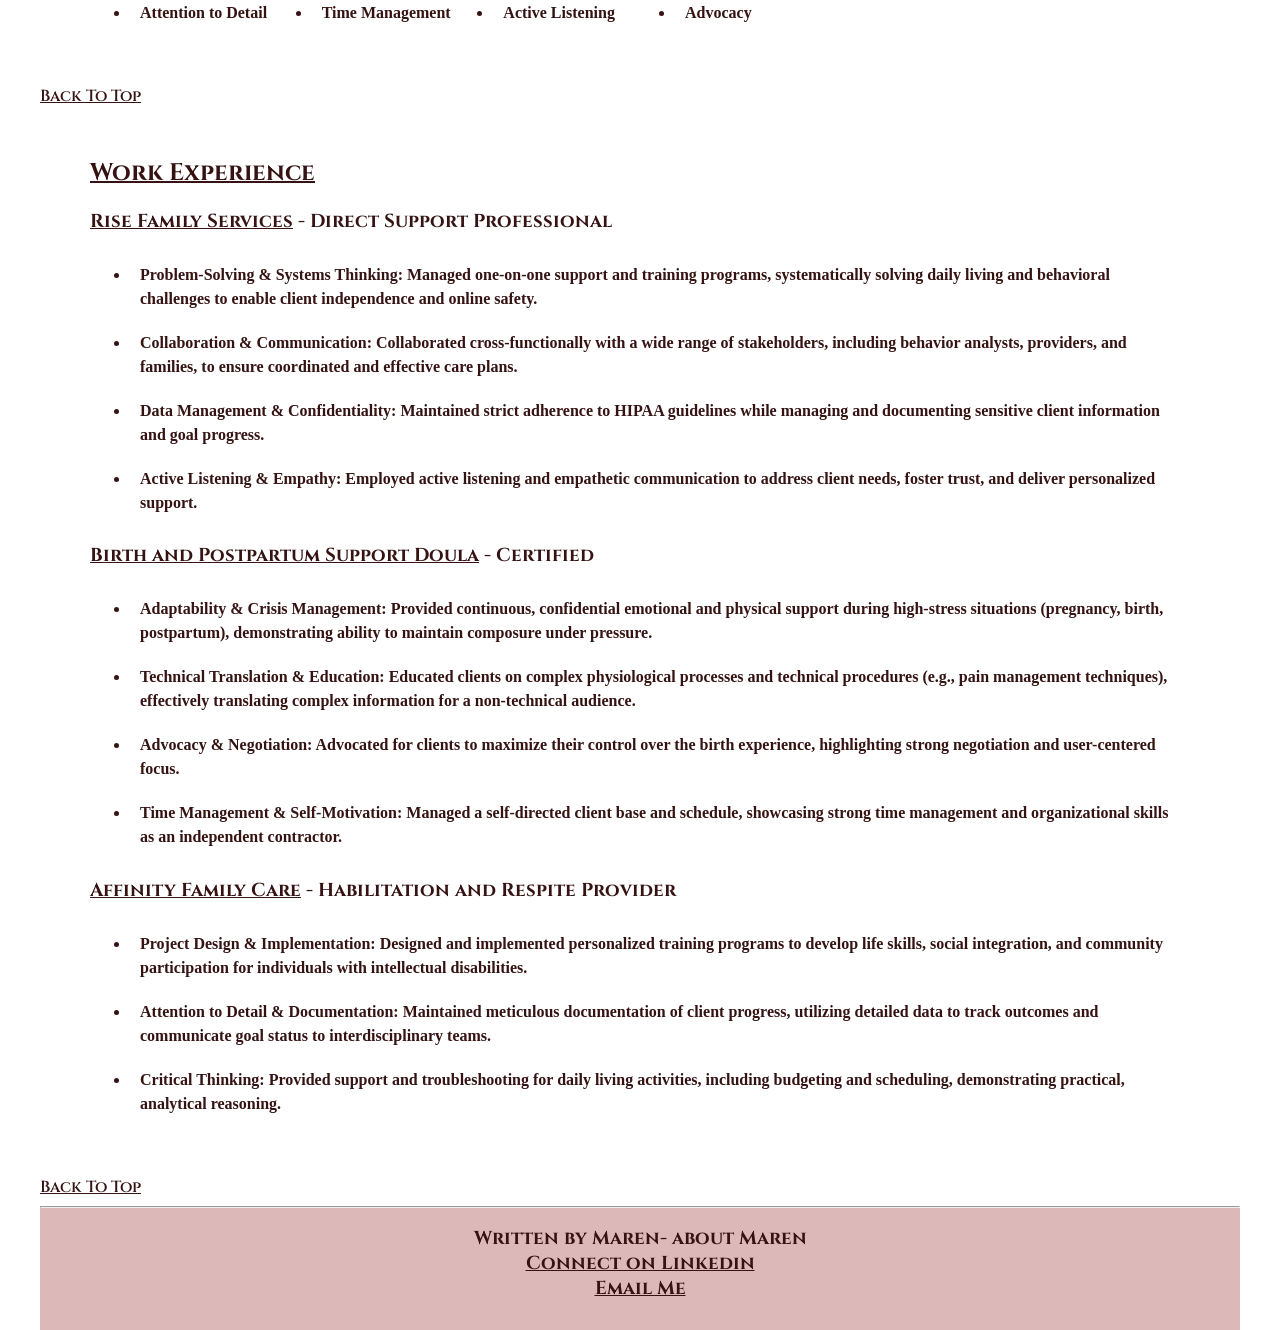
==== commit bf0b68b6: "readability and style fixes" ====
--- a/index.html
+++ b/index.html
@@ -25,9 +25,9 @@
                         alt="Maren at Mount Rushmore"></a>
 
                 <h1>Maren Hatch</h1>
-                <h4 style="width:33%;"> Doula to Developer: A New Kind of Support | <br>
+                <h2 style="width:33%; text-decoration: none; font-weight: 700;"> Doula to Developer: <br>
                     Code is Just Another Way to Give Support
-                </h4>
+                </h2>
             </div>
 
             <nav>
@@ -84,40 +84,35 @@
 
         <div class="hero-banner-container">
             <div class="hero-slide active" style="background-image: url('hero1.jpg');">
-                <h1>Empathy Meets Code</h1>
-                <h3>The Art of User Advocacy, Inside and Out</h3>
+                <h2 class="hero-content">Empathy Meets Code</h2>
+                <h3 class="hero-content">The Art of User Advocacy, Inside and Out</h3>
             </div>
 
             <div class="hero-slide" style="background-image: url('hero2.jpg');">
-                <h1>Complexity Does Not Intimidate Me</h1>
-                <h3>Specializing to navigate tough, beautiful & messy projects</h3>
+                <h2 class="hero-content">Complexity Does Not Intimidate Me</h2>
+                <h3 class="hero-content">Specializing to navigate tough, beautiful & messy projects</h3>
             </div>
 
             <div class="hero-slide" style="background-image: url('hero3.jpg');">
-                <h1>Leveraging Soft Skills for Hard Code</h1>
-                <h3>Proof that soft skills run deep, and code runs better</h3>
+                <h2 class="hero-content">Leveraging Soft Skills for Hard Code</h2>
+                <h3 class="hero-content">Proof that soft skills run deep, and code runs better</h3>
             </div>
 
             <div class="hero-slide" style="background-image: url('hero4.jpg');">
-                <h1>The Best Projects Start with a Human.</h1>
-                <h3>Applying real-world care to digital solutions.</h3>
+                <h2 class="hero-content">The Best Projects Start with a Human.</h2>
+                <h3 class="hero-content">Applying real-world care to digital solutions.</h3>
             </div>
 
             <div class="hero-slide" style="background-image: url('hero5.jpg');">
-                <h1>Transferable Skills: Proof I can learn anything</h1>
-                <h3>Still helping things grow; they're just on GitHub now</h3>
+                <h2 class="hero-content">Transferable Skills: Proof I can learn anything</h2>
+                <h3 class="hero-content">Still helping things grow; they're just on GitHub now</h3>
             </div>
 
             <div class="hero-slide" style="background-image: url('hero6.jpg');">
-                <h1>I don't just solve problems, I support solutions</h1>
-                <h3>I've seen it all - Your bug doesn't scare me</h3>
+                <h2 class="hero-content">I don't just solve problems, I support solutions</h2>
+                <h3 class="hero-content">I've seen it all - Your bug doesn't scare me</h3>
             </div>
         </div>
-        <!--     <section class="changehero">
-            <div class="herocontent">
-                <h1 id="hero-heading">Learning, Building, Growing</h1>
-            </div>
-        </section>-->
 
         <section id="skills">
             <h2>Skills</h2>
@@ -159,20 +154,20 @@
             <h3><a href="https://riseservicesincut.org/" target="_blank">Rise Family Services</a>
                 - Direct Support Professional</h3>
             <ul>
-                <li>Problem-Solving & Systems Thinking: Managed one-on-one support and training programs,
+                <li><b>Problem-Solving & Systems Thinking:</b> Managed one-on-one support and training programs,
                     systematically solving daily living and behavioral challenges to enable client independence
                     and
                     online safety.
                 </li>
-                <li>Collaboration & Communication: Collaborated cross-functionally with a wide range of
+                <li><b>Collaboration & Communication:</b> Collaborated cross-functionally with a wide range of
                     stakeholders, including behavior analysts, providers, and families, to ensure coordinated
                     and
                     effective care plans.
                 </li>
-                <li>Data Management & Confidentiality: Maintained strict adherence to HIPAA guidelines while
+                <li><b>Data Management & Confidentiality:</b> Maintained strict adherence to HIPAA guidelines while
                     managing and documenting sensitive client information and goal progress.
                 </li>
-                <li>Active Listening & Empathy: Employed active listening and empathetic communication to
+                <li><b>Active Listening & Empathy:</b> Employed active listening and empathetic communication to
                     address
                     client needs, foster trust, and deliver personalized support.
                 </li>
@@ -180,34 +175,34 @@
             <h3><a href="https://postpartum.net/get-help/doulas/" target="_blank">Birth and Postpartum Support Doula</a>
                 - Certified</h3>
             <ul>
-                <li>Adaptability & Crisis Management: Provided continuous, confidential emotional and physical
+                <li><b>Adaptability & Crisis Management:</b> Provided continuous, confidential emotional and physical
                     support during high-stress situations (pregnancy, birth, postpartum), demonstrating ability
                     to
                     maintain composure under pressure.
                 </li>
-                <li>Technical Translation & Education: Educated clients on complex physiological processes and
+                <li><b>Technical Translation & Education:</b> Educated clients on complex physiological processes and
                     technical procedures (e.g., pain management techniques), effectively translating complex
                     information for a non-technical audience.
 
                 </li>
-                <li>Advocacy & Negotiation: Advocated for clients to maximize their control over the birth
+                <li><b>Advocacy & Negotiation:</b> Advocated for clients to maximize their control over the birth
                     experience, highlighting strong negotiation and user-centered focus.
 
                 </li>
-                <li>Time Management & Self-Motivation: Managed a self-directed client base and schedule,
+                <li><b>Time Management & Self-Motivation:</b> Managed a self-directed client base and schedule,
                     showcasing strong time management and organizational skills as an independent contractor.
                 </li>
             </ul>
             </li>
             <h3><a href="https://affinityfamily.com/">Affinity Family Care</a> - Habilitation and Respite Provider</h3>
             <ul>
-                <li>Project Design & Implementation: Designed and implemented personalized training programs to
+                <li><b>Project Design & Implementation:</b> Designed and implemented personalized training programs to
                     develop life skills, social integration, and community participation for individuals with
                     intellectual disabilities.</li>
-                <li>Attention to Detail & Documentation: Maintained meticulous documentation of client progress,
+                <li><b>Attention to Detail & Documentation:</b> Maintained meticulous documentation of client progress,
                     utilizing detailed data to track outcomes and communicate goal status to interdisciplinary
                     teams.</li>
-                <li>Critical Thinking: Provided support and troubleshooting for daily living activities,
+                <li><b>Critical Thinking:</b> Provided support and troubleshooting for daily living activities,
                     including
                     budgeting and scheduling, demonstrating practical, analytical reasoning.</li>
             </ul>
@@ -221,14 +216,14 @@
     <script src="index.js"></script>
 
 </body>
-<footer class="centered">
+<footer class="centered heroimage">
     <hr>
     <h3> Written by Maren- about Maren
         <br>
-        <a href="https://www.linkedin.com/in/maren-hatch-58a64330a/" target="_blank">Contact me on
+        <a href="https://www.linkedin.com/in/maren-hatch-58a64330a/" target="_blank">Connect on
             Linkedin</a>
         <br>
-        <a href="mailto:sunshine_2462003@yahoo.com" target="_blank">Email Me!</a>
+        <a href="mailto:sunshine_2462003@yahoo.com" target="_blank">Email Me</a>
     </h3>
 </footer>
 
--- a/styles.css
+++ b/styles.css
@@ -23,35 +23,27 @@
     margin: 50px;
 }
 
-header {
-    /* background-color: rgb(220, 184, 184); */
-}
 
 .intro {
-    /*
-    display: grid;
-    grid-template-columns: repeat(auto-fit, minmax(150px, 1fr));
-    justify-items: start;
-    padding: 10px;
-    text-align: center;
-    column-gap: 50px;
-}*/
-
     display: flex;
     justify-content: space-evenly;
     align-items: center;
-    padding: 50px;
+    padding: 10px;
 }
 
 .headshot img {
     width: 10rem;
     border-radius: 50%;
+    border-color: rgb(79, 35, 35);
+    border-width: 2px;
+    border-style: solid;
+
 
 }
 
 .heroimage {
     background-position: center;
-    background-image: linear-gradient(rgba(255, 255, 255, .8), rgba(255, 255, 255, .2)), url("heroimage.jpg");
+    background-image: linear-gradient(rgba(220, 184, 184, 0.9), rgba(220, 184, 184, .4)), url("heroimage.jpg");
     background-repeat: no-repeat;
     position: relative;
     width: 100%;
@@ -59,13 +51,18 @@
     margin: auto;
 }
 
-
-
 h2 {
     text-decoration: underline;
-    text-decoration-thickness: 1px;
+    text-decoration-thickness: 2px;
+}
 
+.hero-content {
+    text-decoration: none;
+    background-color: rgba(255, 255, 255, .7);
+    padding: 5px 20px;
+    border-radius: 10px;
 }
+
 
 .navbar {
     background-color: rgba(220, 184, 184, 0);
@@ -84,13 +81,12 @@
     text-align: center;
     text-decoration: none;
     font-size: 20px;
-    /* width: 100px */
-    /* padding: 5px 20px; */
-    /* margin: 5px; */
+    border-radius: 10px;
+    padding: 5px 15px;
 }
 
 .navbar a:hover {
-    background-color: rgba(255, 255, 255, 0.668);
+    background-color: rgba(220, 184, 184, 0.5);
     color: rgb(54, 19, 19);
     font-style: italic;
 }
@@ -116,6 +112,7 @@
 }
 
 li {
+    font-family: garamond, serif;
     padding: 10px;
     line-height: 1.5;
 }
@@ -142,26 +139,28 @@
     flex-direction: column;
     justify-content: center;
     align-items: center;
-    color: rgb(255, 255, 255);
-    /* Example text color */
+    color: rgb(54, 19, 19);
     text-align: center;
 }
 
 .hero-slide.active {
-    opacity: .8;
+    opacity: 1;
 }
 
-/*a:link {
+
+a:link {
     color: rgb(54, 19, 19);
 }
 
 a:visited {
     color: rgb(54, 19, 19);
 }
-*/
+
 a:hover {
-    filter: brightness(0.8);
+    /* filter: brightness(0.2); */
+    color: rgb(50, 100, 50);
 }
+
 
 
 footer {
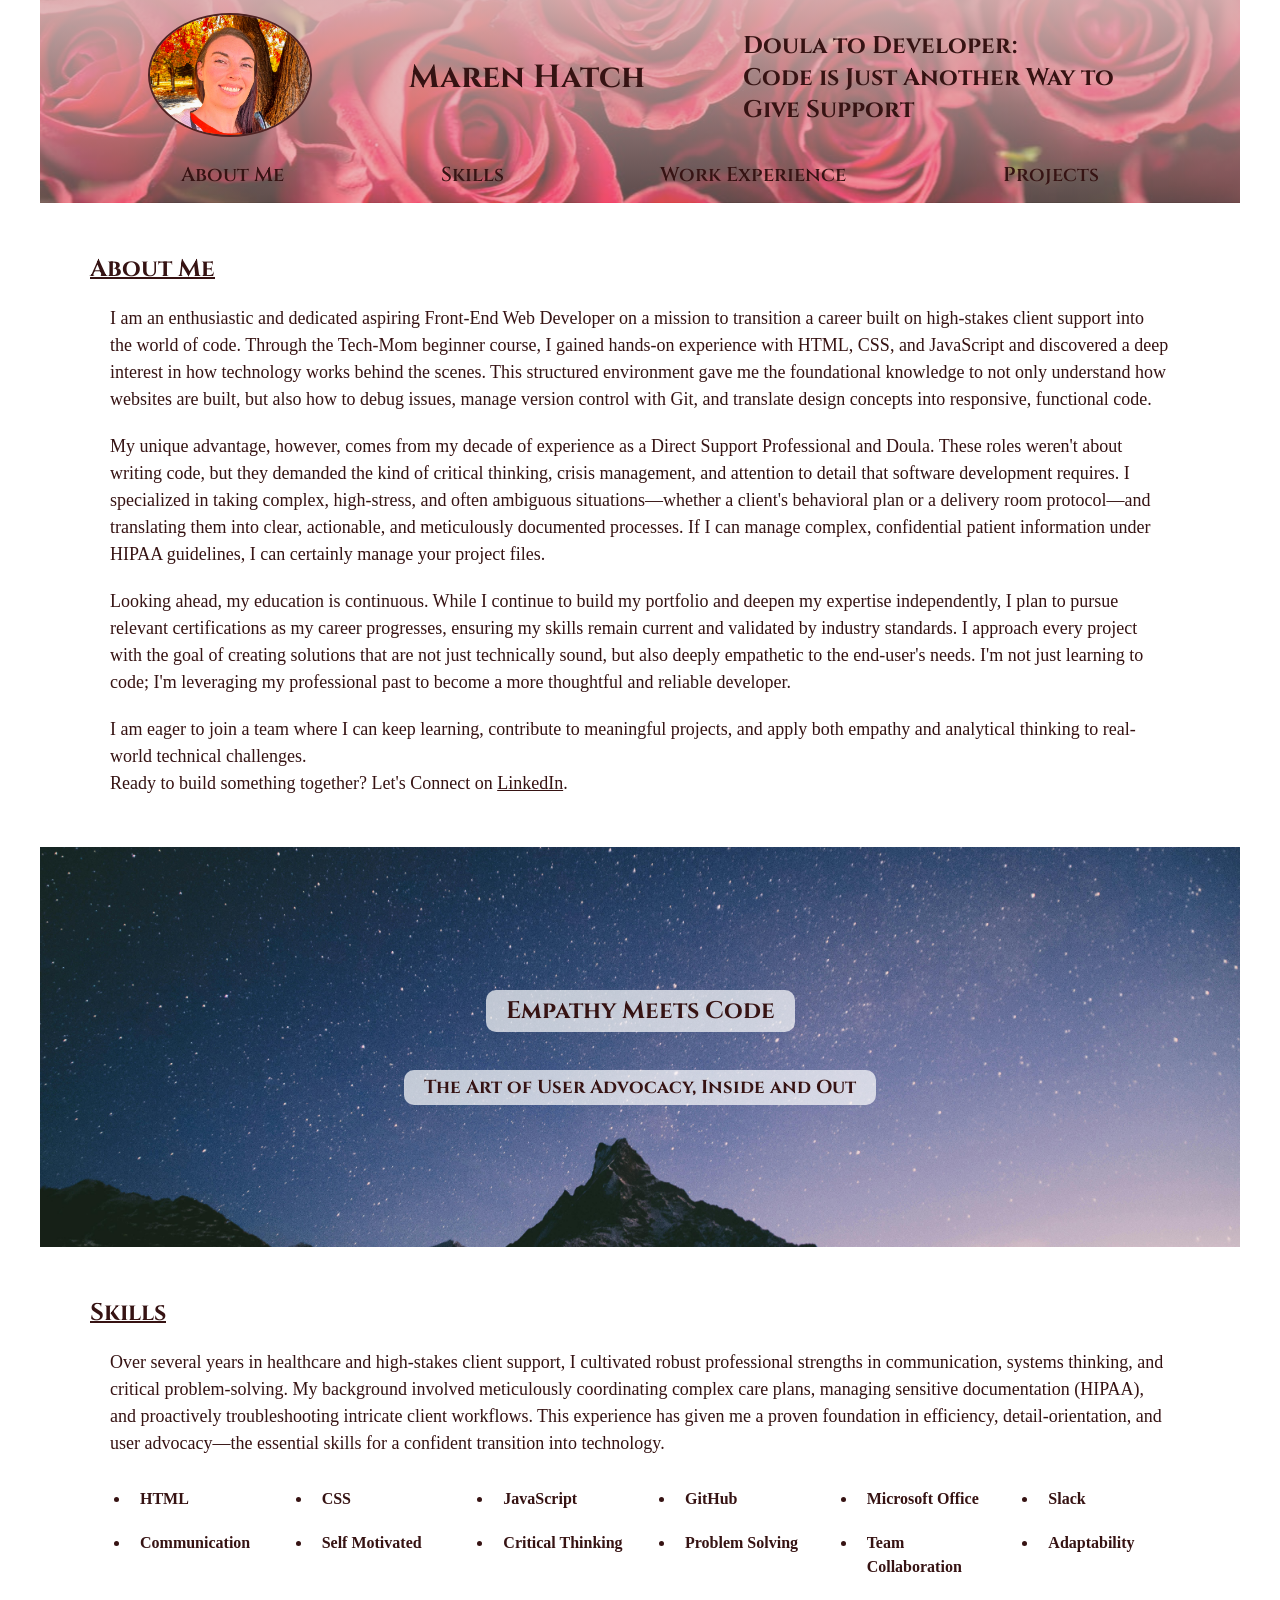
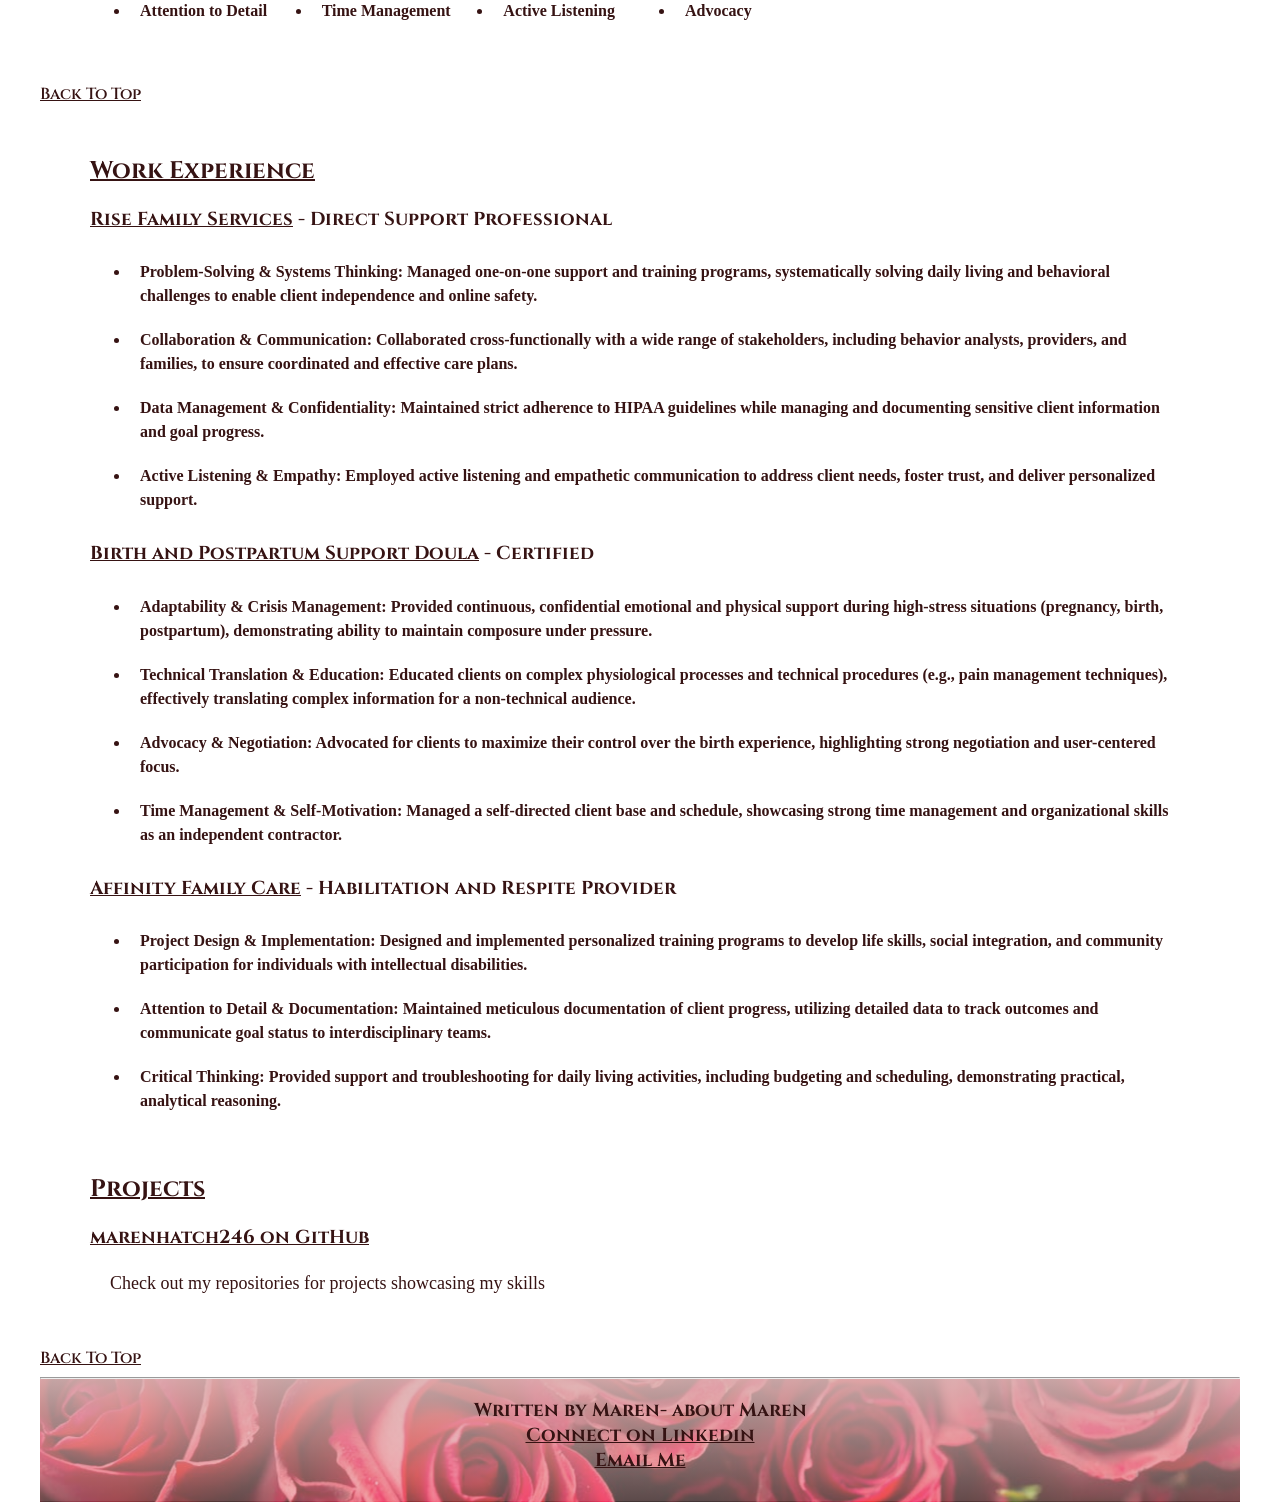
==== commit 1d7e037e: "fixed typos and added projects githib link" ====
--- a/index.html
+++ b/index.html
@@ -21,8 +21,8 @@
 
             <div class="intro">
 
-                <a class="headshot" href="https://www.nps.gov/moru/index.htm" target="_blank"><img src="Maren.jpg"
-                        alt="Maren at Mount Rushmore"></a>
+                <a class="headshot" href="https://github.com/marenhatch246/marenhatch246.github.io" target="_blank"><img
+                        src="Maren.jpg" alt="Maren Hatch"></a>
 
                 <h1>Maren Hatch</h1>
                 <h2 style="width:33%; text-decoration: none; font-weight: 700;"> Doula to Developer: <br>
@@ -35,7 +35,7 @@
                     <a href="#aboutme">About Me</a>
                     <a href="#skills">Skills</a>
                     <a href="#work">Work Experience</a>
-                    <a href="#next">Next</a>
+                    <a href="#projects">Projects</a>
 
                 </div>
             </nav>
@@ -90,22 +90,22 @@
 
             <div class="hero-slide" style="background-image: url('hero2.jpg');">
                 <h2 class="hero-content">Complexity Does Not Intimidate Me</h2>
-                <h3 class="hero-content">Specializing to navigate tough, beautiful & messy projects</h3>
+                <h3 class="hero-content">Navigating tough, beautiful & messy projects</h3>
             </div>
 
             <div class="hero-slide" style="background-image: url('hero3.jpg');">
                 <h2 class="hero-content">Leveraging Soft Skills for Hard Code</h2>
-                <h3 class="hero-content">Proof that soft skills run deep, and code runs better</h3>
+                <h3 class="hero-content">Proof that soft skills run deep and code runs better</h3>
             </div>
 
             <div class="hero-slide" style="background-image: url('hero4.jpg');">
-                <h2 class="hero-content">The Best Projects Start with a Human.</h2>
-                <h3 class="hero-content">Applying real-world care to digital solutions.</h3>
+                <h2 class="hero-content">The Best Projects Start with a Human</h2>
+                <h3 class="hero-content">Applying real-world care to digital solutions</h3>
             </div>
 
             <div class="hero-slide" style="background-image: url('hero5.jpg');">
                 <h2 class="hero-content">Transferable Skills: Proof I can learn anything</h2>
-                <h3 class="hero-content">Still helping things grow; they're just on GitHub now</h3>
+                <h3 class="hero-content">Still helping things grow - they're just on GitHub now</h3>
             </div>
 
             <div class="hero-slide" style="background-image: url('hero6.jpg');">
@@ -194,7 +194,8 @@
                 </li>
             </ul>
             </li>
-            <h3><a href="https://affinityfamily.com/">Affinity Family Care</a> - Habilitation and Respite Provider</h3>
+            <h3><a href="https://affinityfamily.com/" target="_blank">Affinity Family Care</a> - Habilitation and
+                Respite Provider</h3>
             <ul>
                 <li><b>Project Design & Implementation:</b> Designed and implemented personalized training programs to
                     develop life skills, social integration, and community participation for individuals with
@@ -208,6 +209,14 @@
             </ul>
             </li>
             </ul>
+
+        </section>
+
+        <section id="projects">
+            <h2>Projects </h2>
+
+            <h3><a href="https://github.com/marenhatch246" target="_blank">marenhatch246 on GitHub</a></h3>
+            <p>Check out my repositories for projects showcasing my skills</p>
 
         </section>
     </main>
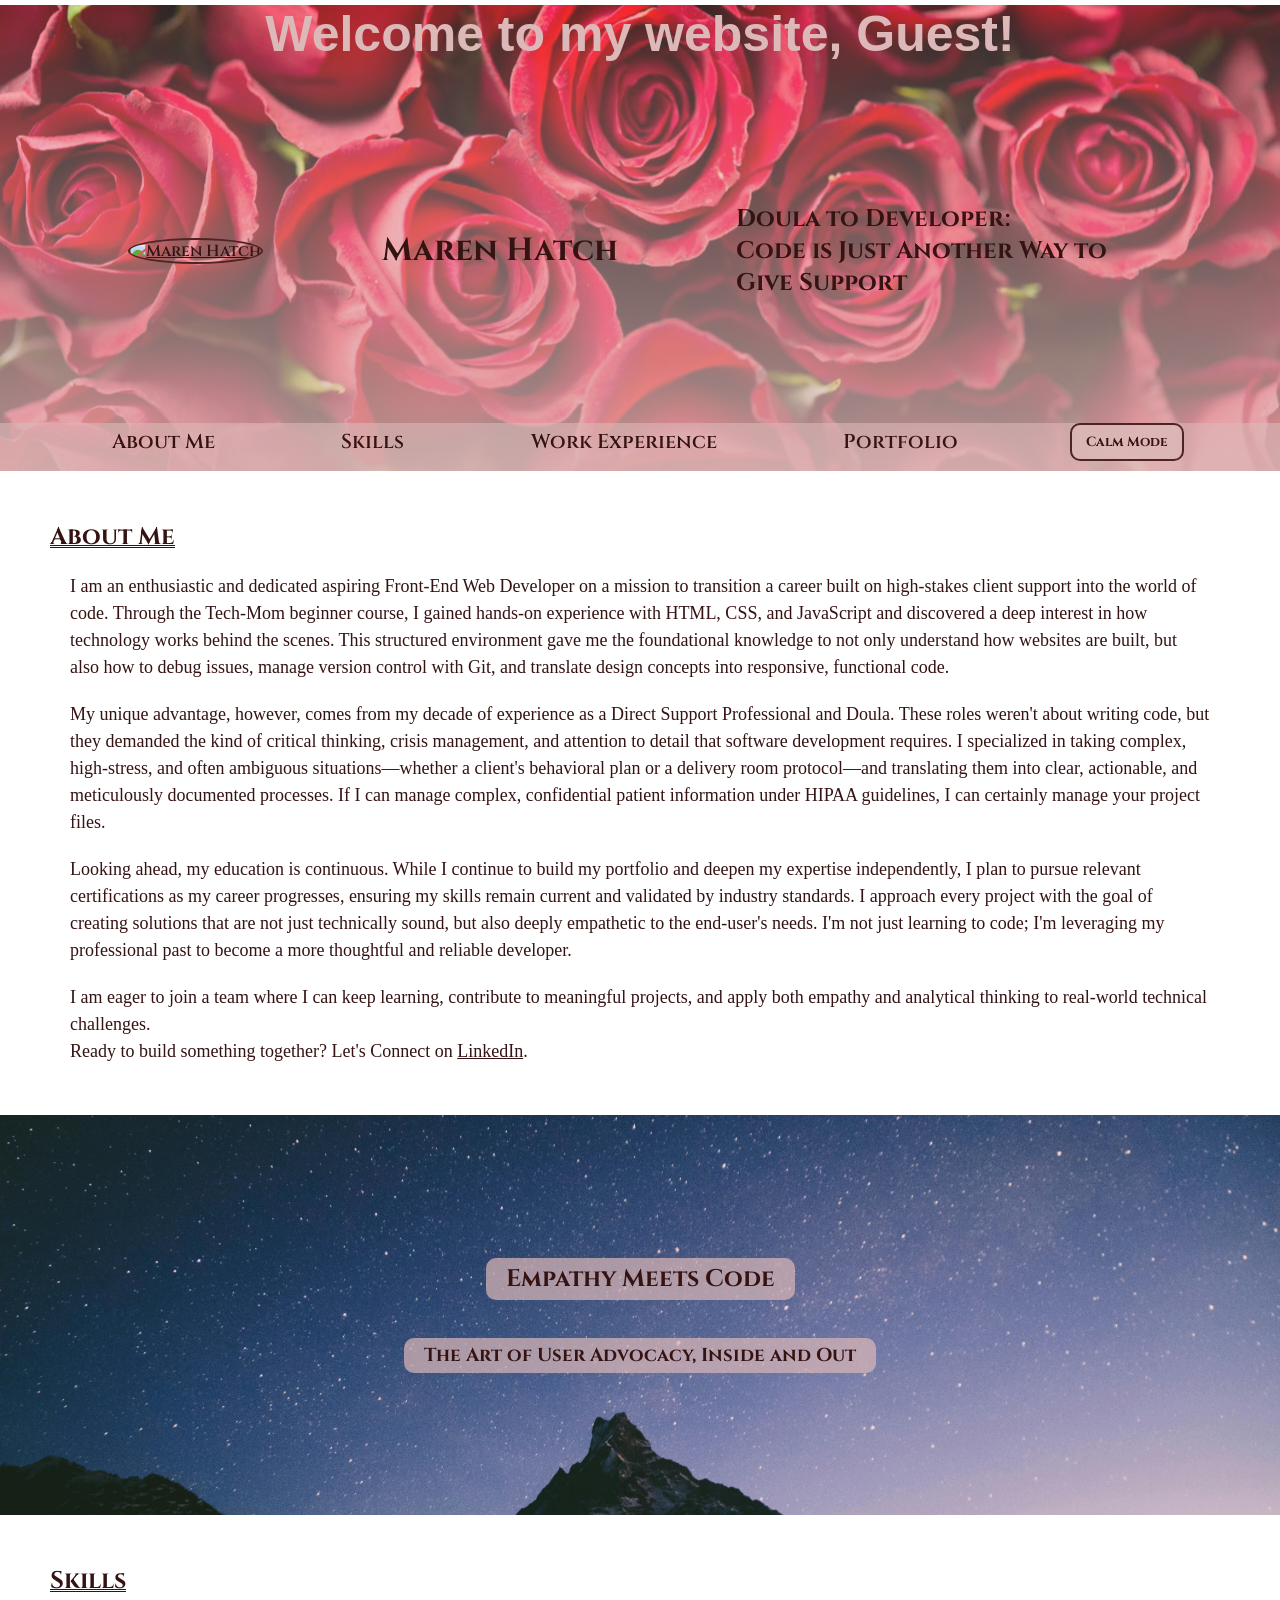
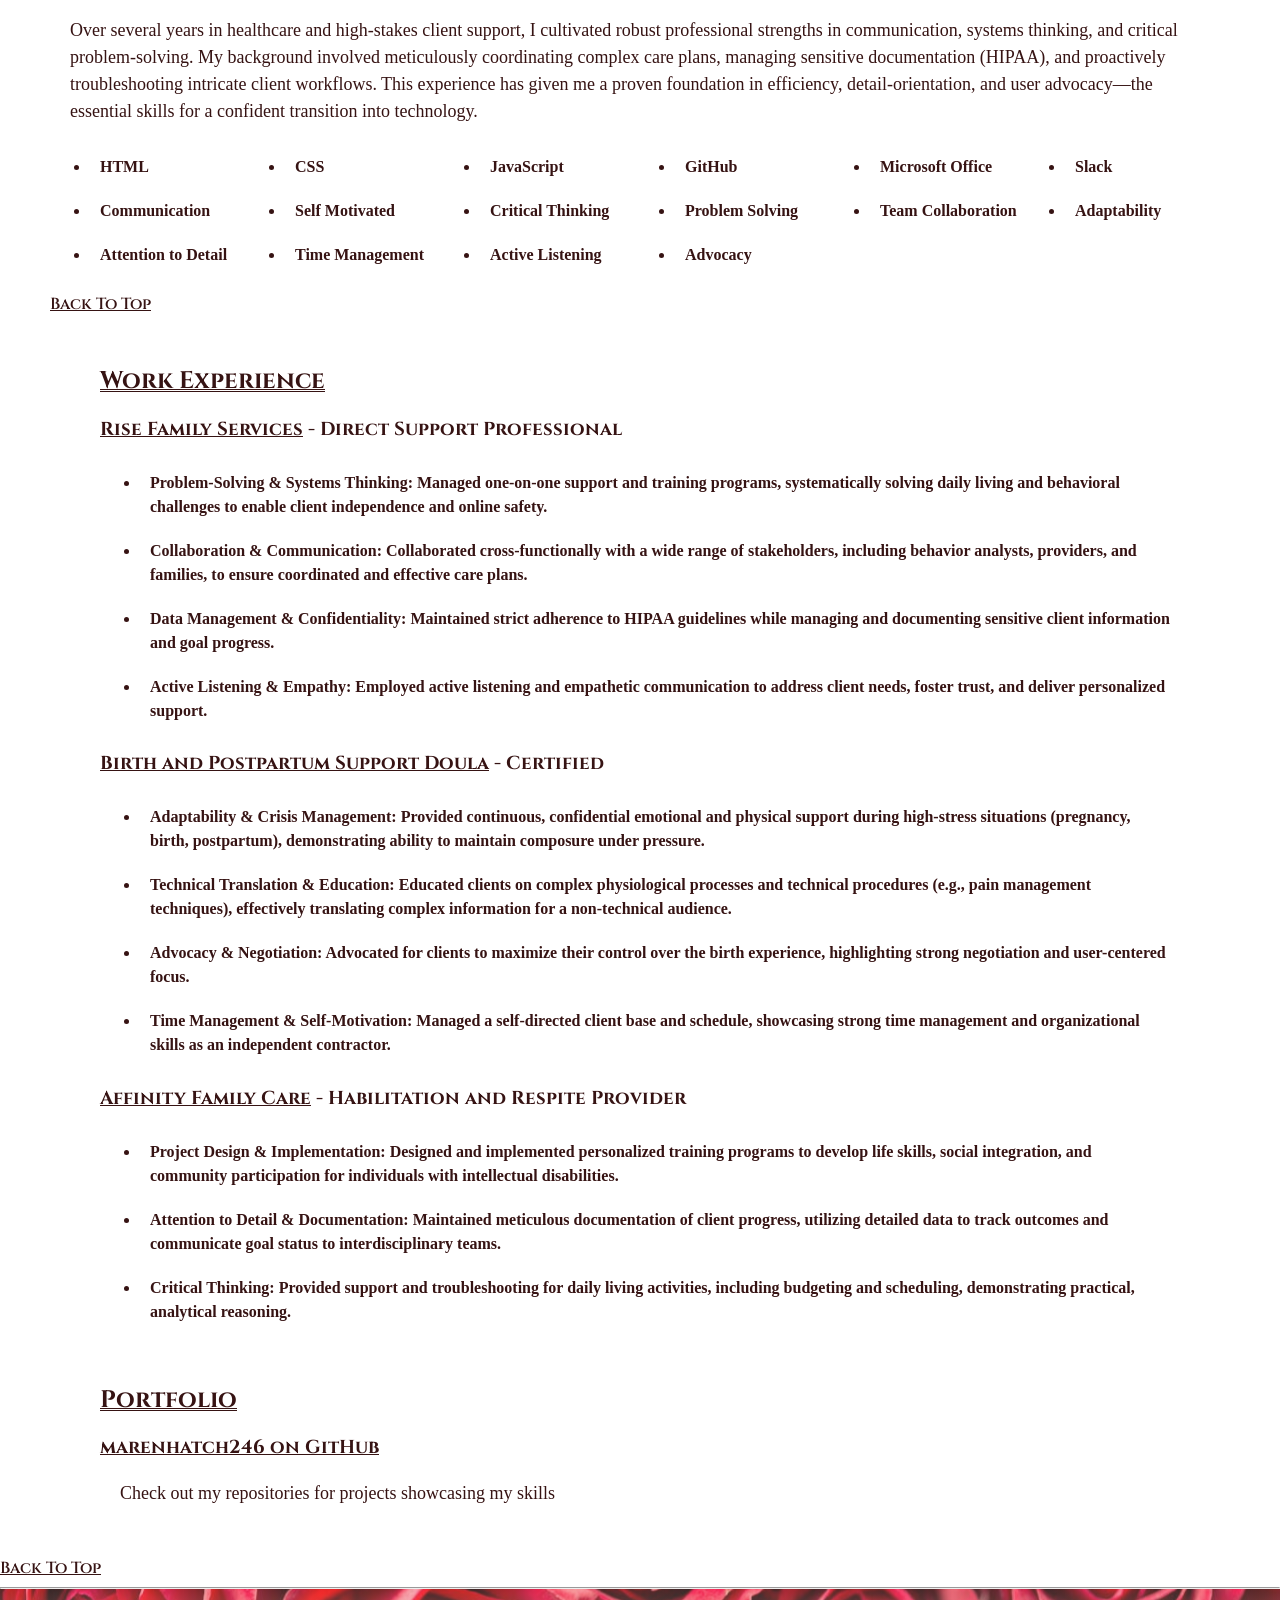
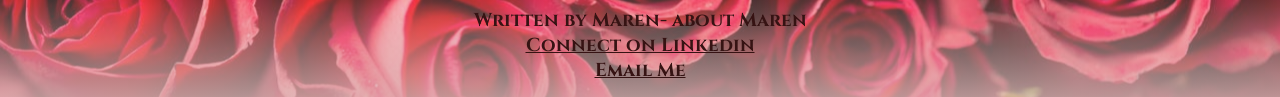
==== commit 1df1815b: "light dark mode, skills sorting storage of selection for "calm" or "standard" js sets for skills so" ====
--- a/index.html
+++ b/index.html
@@ -13,16 +13,17 @@
     <link rel="stylesheet" href="styles.css">
 </head>
 
-<body id="top">
-    <div id="greeting"></div>
+<body>
+    <!--<div id="greeting"></div>-->
 
     <header>
-        <div class="heroimage">
+        <div class="heroimage" id="top">
+            <div id="greeting"></div>
 
             <div class="intro">
 
                 <a class="headshot" href="https://github.com/marenhatch246/marenhatch246.github.io" target="_blank"><img
-                        src="Maren.jpg" alt="Maren Hatch"></a>
+                        src="Headshot 1.jpeg" alt="Maren Hatch"></a>
 
                 <h1>Maren Hatch</h1>
                 <h2 style="width:33%; text-decoration: none; font-weight: 700;"> Doula to Developer: <br>
@@ -33,9 +34,11 @@
             <nav>
                 <div class="navbar">
                     <a href="#aboutme">About Me</a>
-                    <a href="#skills">Skills</a>
-                    <a href="#work">Work Experience</a>
-                    <a href="#projects">Projects</a>
+                    <a href="skills.html">Skills</a>
+                    <a href="work.html">Work Experience</a>
+                    <a href="portfolio.html">Portfolio</a>
+
+                    <button id="empathy-toggle" class="skill-filter-btn">Calm Mode</button>
 
                 </div>
             </nav>
@@ -114,7 +117,7 @@
             </div>
         </div>
 
-        <section id="skills">
+        <section>
             <h2>Skills</h2>
             <p>Over several years in healthcare and high-stakes client support, I cultivated robust professional
                 strengths in communication, systems thinking, and critical problem-solving. My background involved
@@ -144,7 +147,7 @@
 
             </ul>
 
-        </section>
+        </sectio>
 
         <a href="#top">Back To Top </a>
 
@@ -212,8 +215,8 @@
 
         </section>
 
-        <section id="projects">
-            <h2>Projects </h2>
+        <section id="portfolio">
+            <h2>Portfolio</h2>
 
             <h3><a href="https://github.com/marenhatch246" target="_blank">marenhatch246 on GitHub</a></h3>
             <p>Check out my repositories for projects showcasing my skills</p>
--- a/styles.css
+++ b/styles.css
@@ -1,6 +1,6 @@
 body {
     color: rgb(54, 19, 19);
-    max-width: 1200px;
+    /* max-width: 1200px; */
     margin: auto;
 
     /* <weight>: Use a value from 400 to 900 */
@@ -23,55 +23,59 @@
     margin: 50px;
 }
 
+#skills {
+    border-radius: 20px;
+    padding: 30px;
+}
+
 
 .intro {
     display: flex;
     justify-content: space-evenly;
     align-items: center;
     padding: 10px;
+    height: 325px;
 }
 
 .headshot img {
-    width: 10rem;
+    width: 15rem;
     border-radius: 50%;
     border-color: rgb(79, 35, 35);
     border-width: 2px;
     border-style: solid;
-
-
 }
 
 .heroimage {
     background-position: center;
-    background-image: linear-gradient(rgba(220, 184, 184, 0.9), rgba(220, 184, 184, .4)), url("heroimage.jpg");
+    background-image: linear-gradient(rgba(220, 184, 184, 0.2), rgba(220, 184, 184, 0.8)), url("heroimage.jpg");
     background-repeat: no-repeat;
     position: relative;
     width: 100%;
-    background-size: auto;
-    margin: auto;
+    background-size: cover;
 }
 
 h2 {
-    text-decoration: underline;
-    text-decoration-thickness: 2px;
+    text-decoration: double underline;
+    text-decoration-thickness: 1px;
 }
 
 .hero-content {
     text-decoration: none;
-    background-color: rgba(255, 255, 255, .7);
+    background-color: rgba(220, 184, 184, .7);
     padding: 5px 20px;
     border-radius: 10px;
 }
 
 
 .navbar {
-    background-color: rgba(220, 184, 184, 0);
+    background-color: rgba(220, 184, 184, 0.6);
     overflow: hidden;
     display: flex;
     flex-wrap: wrap;
     justify-content: space-evenly;
     padding-bottom: 10px;
-    max-width: 1200px;
+    /* max-width: 1200px; */
+
 
 }
 
@@ -86,7 +90,7 @@
 }
 
 .navbar a:hover {
-    background-color: rgba(220, 184, 184, 0.5);
+    background-color: rgba(220, 184, 184, 0.6);
     color: rgb(54, 19, 19);
     font-style: italic;
 }
@@ -97,6 +101,43 @@
     justify-content: start;
     column-gap: 30px;
 
+}
+
+.skill-filter-buttons {
+    display: flex;
+    gap: 10px;
+    flex-wrap: wrap;
+    margin: 20px 0 15px;
+}
+
+.skill-filter-btn {
+    background-color: rgba(220, 184, 184, 0.8);
+    color: rgb(54, 19, 19);
+    border: 2px solid rgb(79, 35, 35);
+    border-radius: 10px;
+    padding: 8px 14px;
+    font-family: 'Cinzel', sans-serif;
+    font-weight: 700;
+    cursor: pointer;
+    transition: background-color 0.25s ease, transform 0.2s ease;
+}
+
+.skill-filter-btn:hover {
+    background-color: rgba(220, 184, 184, 1);
+    transform: translateY(-1px);
+}
+
+.skill-filter-btn.active {
+    background-color: rgb(79, 35, 35);
+    color: #fff;
+}
+
+.skill-filter-buttons {
+    background-color: rgba(220, 184, 184, 0.2);
+    border: 1px solid rgba(79, 35, 35, 0.3);
+    border-radius: 16px;
+    padding: 16px;
+    box-shadow: 0 6px 18px rgba(0, 0, 0, 0.08);
 }
 
 .centered {
@@ -133,7 +174,7 @@
     background-size: cover;
     background-position: center;
     opacity: 0;
-    transition: opacity 1s ease-in-out;
+    transition: opacity 1.5s ease-in-out;
     /* Smooth transition */
     display: flex;
     flex-direction: column;
@@ -158,7 +199,8 @@
 
 a:hover {
     /* filter: brightness(0.2); */
-    color: rgb(50, 100, 50);
+    color: rgb(30, 75, 30);
+    font-size: x-large;
 }
 
 
@@ -166,4 +208,52 @@
 footer {
     background-color: rgb(220, 184, 184);
     padding-bottom: 10px;
+    height: 100px;
+}
+
+body.calm-mode {
+    background-color: rgba(54, 19, 19, 1);
+    color: rgba(220, 184, 184, 1);
+    /* A soft, easy-to-read off-white */
+}
+
+body.calm-mode .navbar {
+    background-color: rgb(54, 19, 19);
+}
+
+body.calm-mode .heroimage {
+    background-image: linear-gradient(rgba(15, 10, 10, 0.75), rgba(15, 10, 10, 0.75)), url("heroimage.jpg");
+}
+
+body.calm-mode .hero-content {
+    background-color: rgba(54, 19, 19, 0.5);
+    color: rgba(220, 184, 184, 1);
+}
+
+body.calm-mode .intro h1,
+body.calm-mode .intro h2 {
+    color: rgba(240, 184, 184, 0.95);
+}
+
+body.calm-mode a:link,
+body.calm-mode a:visited {
+    color: rgba(220, 184, 184, 0.8);
+}
+
+#greeting {
+    /* background-color: rgba(220, 184, 184, 0.6); */
+    overflow: hidden;
+    display: flex;
+    flex-wrap: wrap;
+    justify-content: space-evenly;
+    padding-bottom: 10px;
+    margin-bottom: 20px;
+
+    text-align: center;
+    margin-top: 5px;
+    margin-bottom: 5px;
+    font-size: 50px;
+    font-family: arial, sans-serif;
+    color: rgb(220, 184, 184);
+
 }
